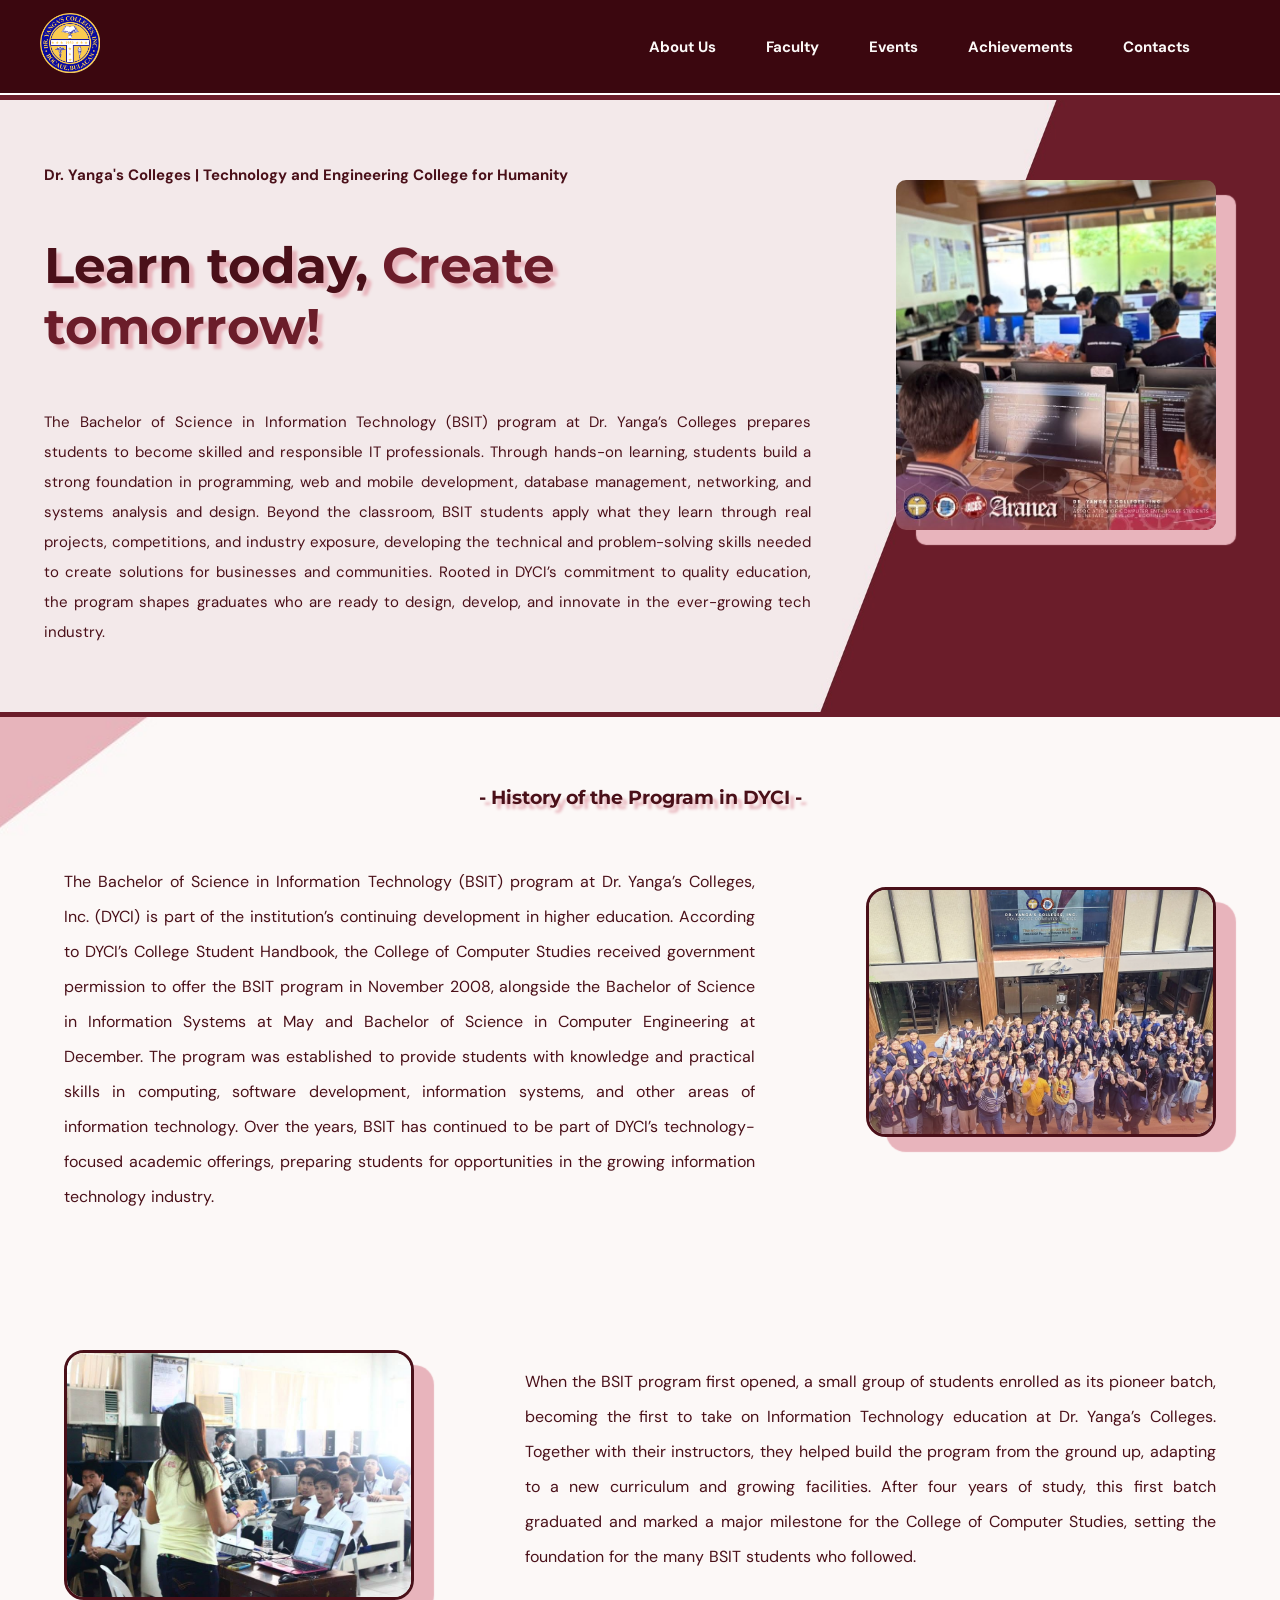
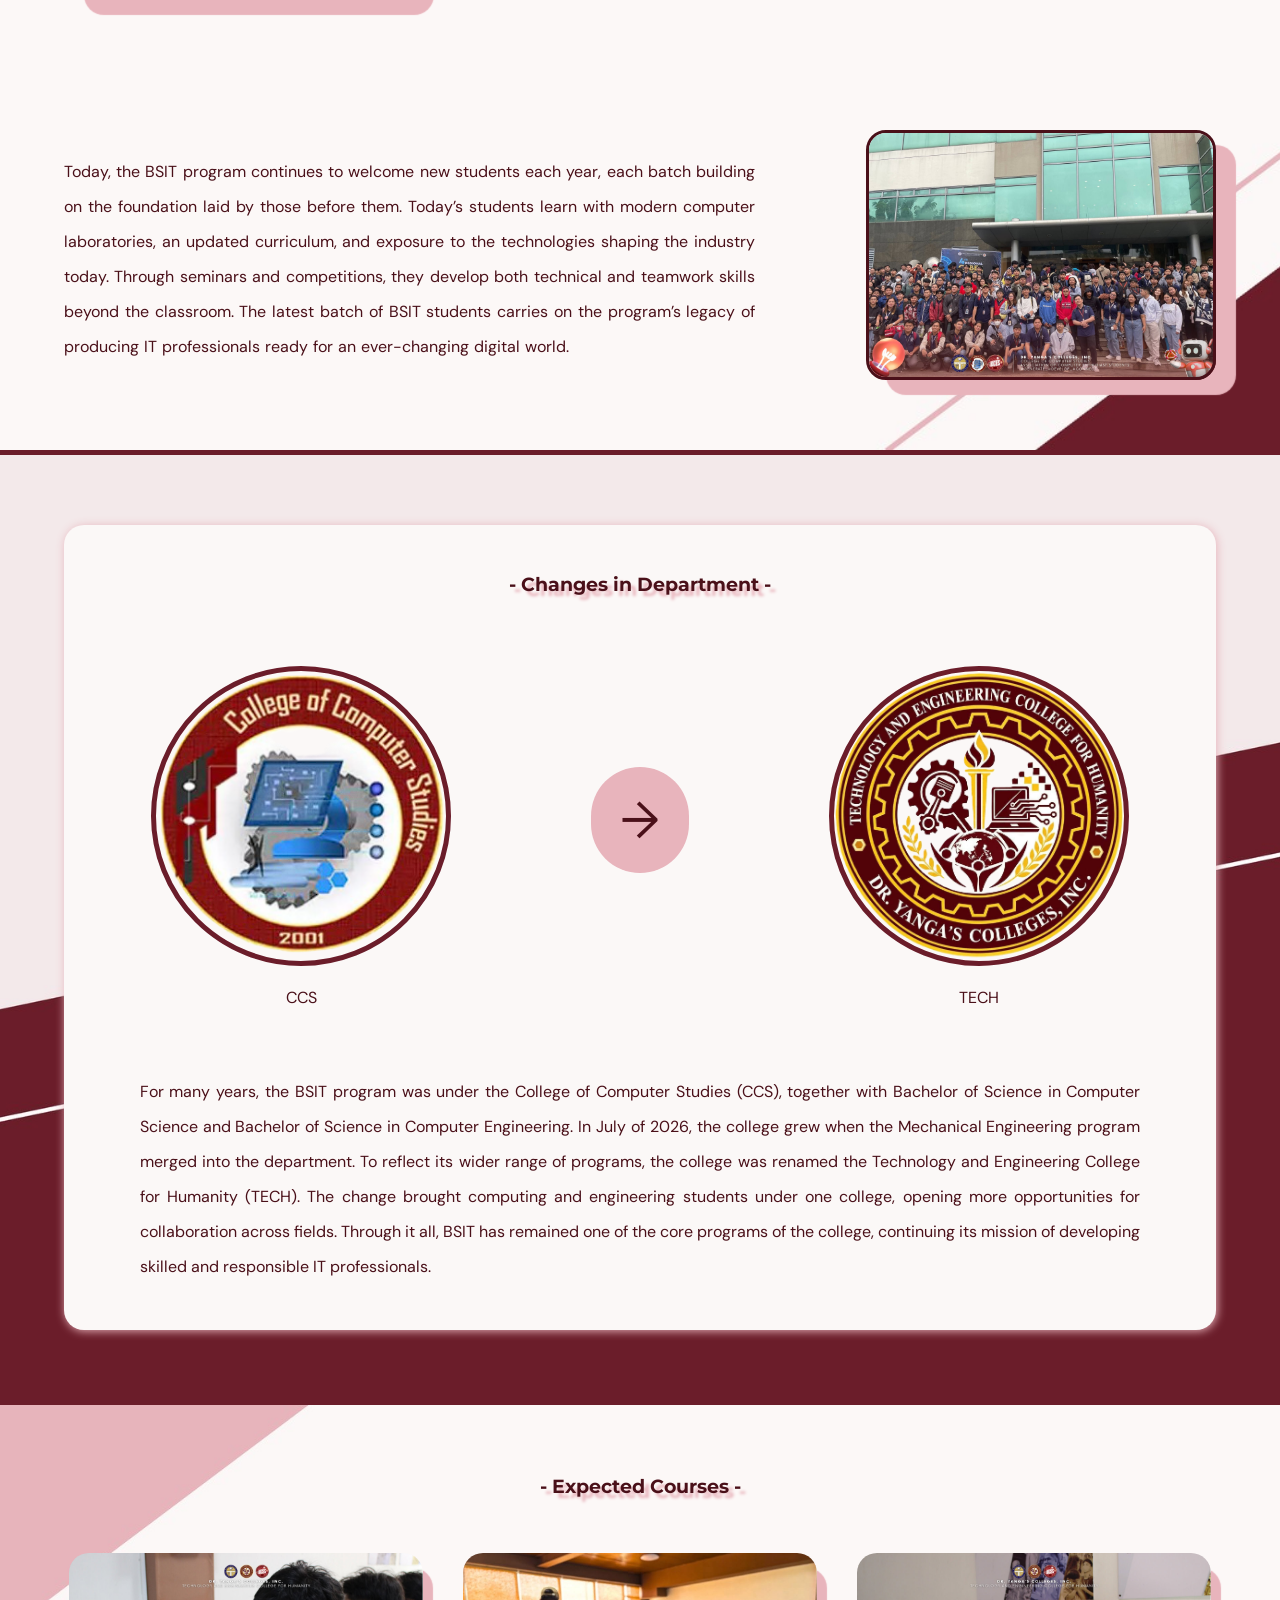
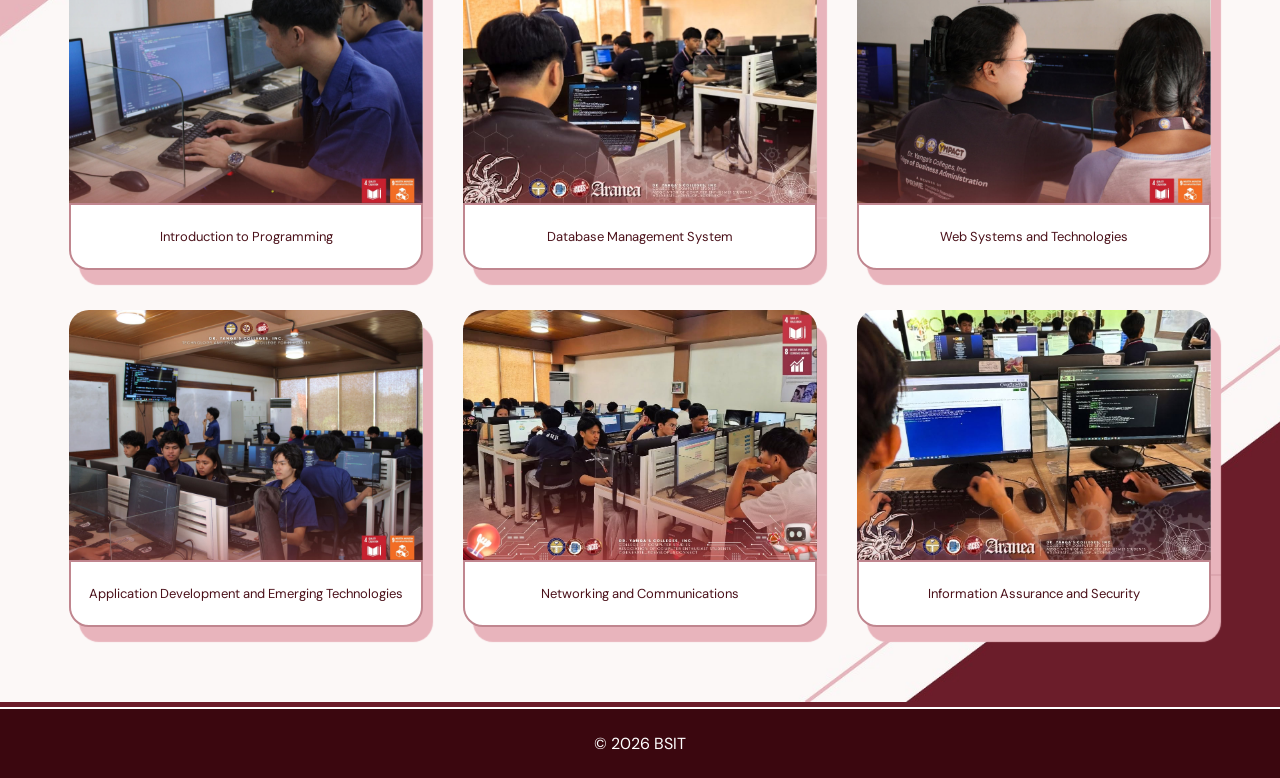
==== aboutus.html @ cae91674 "lezgo" ====
<!DOCTYPE html>
<html lang="en">
    <head>
        <title>About Us | BSIT</title>
        <link rel="stylesheet" href="styles.css">
        <link rel="preconnect" href="https://fonts.googleapis.com">
        <link rel="preconnect" href="https://fonts.gstatic.com" crossorigin>
        <link href="https://fonts.googleapis.com/css2?family=Montserrat:wght@900&family=DM+Sans:wght@400;700&display=swap" rel="stylesheet">
    </head>
    <body>
        <header class="content-nav">
            <nav>
                <ul>
                    <li class="landing-page-nav"><a href="index.html"><img src="images/logo/dyci-icon.png" alt="dyci-icon"></a></li>
                    <li><a href="aboutus.html">About Us</a></li>
                    <li><a href="faculty.html">Faculty</a></li>
                    <li><a href="events.html">Events</a></li>
                    <li><a href="achievements.html">Achievements</a></li>
                    <li><a href="contact.html">Contacts</a></li>
                </ul>
            </nav>
        </header>
        <main>
            <article class="about-us">
                <section class="about-us-cover">
                    <div class="about-us-desc">
                        <h3>Dr. Yanga's Colleges | Technology and Engineering College for Humanity</h3>
                        <h1>Learn today, <span class="create-span">Create tomorrow!</span></h1>
                        <p>The Bachelor of Science in Information Technology (BSIT) program at Dr. Yanga’s Colleges prepares students to
                            become skilled and responsible IT professionals. Through hands-on learning, students
                            build a strong foundation in programming, web and mobile development, database management, networking, and
                            systems analysis and design. Beyond the classroom, BSIT students apply what they learn through real projects,
                            competitions, and industry exposure, developing the technical and problem-solving skills needed to create solutions
                            for businesses and communities. Rooted in DYCI’s commitment to quality education, the program shapes graduates who
                            are ready to design, develop, and innovate in the ever-growing tech industry.
                        </p>
                    </div>
                    <div class="about-us-img">
                        <img src="images/about-us/about-us-img.jpg" alt="about-us-img">
                    </div>
                </section>
            </article>
            <article class="about-us-history">
                <section class="about-us-history-cover">
                    <h1>- History of the Program in DYCI -</h1>
                    <div class="bsit-history-1-img">
                        <img src="images/about-us/history/bsit-history1-img.jpg" alt="history-img">
                    </div>
                    <div class="bsit-history-1">
                        <p>The Bachelor of Science in Information Technology (BSIT) program at Dr. Yanga’s Colleges, Inc. (DYCI) is part of the
                            institution’s continuing development in higher education. According to DYCI’s College Student Handbook, the College
                            of Computer Studies received government permission to offer the BSIT program in November 2008, alongside the Bachelor
                            of Science in Information Systems at May and Bachelor of Science in Computer Engineering at December. The program was
                            established to provide students with knowledge and practical skills in computing, software development, information
                            systems, and other areas of information technology. Over the years, BSIT has continued to be part of DYCI’s
                            technology-focused academic offerings, preparing students for opportunities in the growing information technology industry.
                        </p>
                    </div>
                    <div class="bsit-history-2-img">
                        <img src="images/about-us/history/bsit-history2-img.jpg" alt="history-2-img">
                    </div>
                    <div class="bsit-history-2">
                        <p>When the BSIT program first opened, a small group of students enrolled as its pioneer batch, becoming the first to take on
                            Information Technology education at Dr. Yanga’s Colleges. Together with their instructors, they helped build the program
                            from the ground up, adapting to a new curriculum and growing facilities. After four years of study, this first batch graduated
                            and marked a major milestone for the College of Computer Studies, setting the foundation for the many BSIT students who followed.
                        </p>
                    </div>
                    <div class="bsit-history-3-img">
                        <img src="images/about-us/history/bsit-history3-img.jpg" alt="history-3-img">
                    </div>
                    <div class="bsit-history-3">
                        <p>
                            Today, the BSIT program continues to welcome new students each year, each batch building on the foundation laid by those before them.
                            Today’s students learn with modern computer laboratories, an updated curriculum, and exposure to the technologies shaping the industry today.
                            Through seminars and competitions, they develop both technical and teamwork skills beyond the classroom. The latest batch of BSIT
                            students carries on the program’s legacy of producing IT professionals ready for an ever-changing digital world.
                        </p>
                    </div>
                </section>
            </article>
            <article class="about-us-changes">
                <section class="about-us-changes-cover">
                    <h1>- Changes in Department -</h1>
                    <div class="department-logos">
                        <div class="ccs-logo">
                            <img src="images/logo/ccs.png" alt="ccs-logo">
                            <p>CCS</p>
                        </div>
                        <div class="arrow-logo">
                            <p>→</p>
                        </div>
                        <div class="tech-logo">
                            <img src="images/logo/tech.png" alt="tech-logo">
                            <p>TECH</p>
                        </div>
                    </div>
                    <div class="about-us-changes-desc">
                        <p>
                            For many years, the BSIT program was under the College of Computer Studies (CCS), together with Bachelor of Science in Computer Science and
                            Bachelor of Science in Computer Engineering. In July of 2026, the college grew when the Mechanical Engineering program merged into the department.
                            To reflect its wider range of programs, the college was renamed the Technology and Engineering College for Humanity (TECH). The change brought
                            computing and engineering students under one college, opening more opportunities for collaboration across fields. Through it all, BSIT has remained
                            one of the core programs of the college, continuing its mission of developing skilled and responsible IT professionals.
                        </p>
                    </div>
                </section>
            </article>
            <article class="about-us-courses">
                <section class="about-us-courses-cover">
                    <h1>- Expected Courses -</h1>
                    <div class="courses">
                        <div class="itp-container">
                            <img src="images/about-us/courses/itp.jpg" alt="itp-img">
                            <div class="itp-desc">
                                <p>Introduction to Programming</p>
                            </div>
                        </div>
                        <div class="dbm-container">
                            <img src="images/about-us/courses/dbm.jpg" alt="web-img">
                            <div class="dbm-desc">
                                <p>Database Management System</p>
                            </div>
                        </div>
                        <div class="web-container">
                            <img src="images/about-us/courses/web.jpg" alt="web-img">
                            <div class="web-desc">
                                <p>Web Systems and Technologies</p>
                            </div>
                        </div>
                        <div class="app-container">
                            <img src="images/about-us/courses/app.jpg" alt="app-img">
                            <div class="app-desc">
                                <p>Application Development and Emerging Technologies</p>
                            </div>
                        </div>
                        <div class="net-container">
                            <img src="images/about-us/courses/net.jpg" alt="net-img">
                            <div class="net-desc">
                                <p>Networking and Communications</p>
                            </div>
                        </div>
                        <div class="sec-container">
                            <img src="images/about-us/courses/sec.jpg" alt="sec-img">
                            <div class="sec-desc">
                                <p>Information Assurance and Security</p>
                            </div>
                        </div>
                    </div>
                </section>
            </article>
        </main>
    </body>
    <footer class="footer-side">
        <p>&copy; 2026 BSIT</p>
    </footer>
</html>
---- styles.css ----
* {
    box-sizing: border-box;
}

body {
    background-color: white;
    font-family: "DM Sans", sans-serif;
    margin: 0;
}

.content-nav {
    background-color: #3b070f;
    border-bottom: 2px solid white;
    line-height: 40px;
}

.content-nav nav ul {
    display: flex;
    justify-content: right;
    align-items: center;
    list-style: none;
    margin: 0;
    padding: 5px 40px;
}

.content-nav nav ul li a {
    font-size: 15px;
    text-decoration: none;
    font-weight: bold;
    color: #fbf8f7;
    margin-right: 50px;
}

.landing-page-nav {
    margin-right: auto;
    margin-top: 8px;
}

.landing-page-nav img {
    width: 60px;
    height: 60px;
    object-fit: contain;
}

.content-nav .landing-page-nav a {
    border-bottom: none;
}

.landing-page {
    background-image: url("images/landing/background.jpg");
    background-size: cover;
    background-position: center;
    background-repeat: no-repeat;
    padding-top: 120px;
    padding-bottom: 120px;
    color: #fbf8f7;
    font-family: "DM Sans", sans-serif;
}

.landing-page-cover {
    display: flex;
    width: 1260px;
    max-width: 90%;
    margin: 0 auto;
}

.headers {
    margin-top: -100px;
}

.headers h1 {
    font-family: "Montserrat", sans-serif;
    font-size: 70px;
    line-height: 35px;
    text-shadow: 5px 5px 3px #c0868f;
}

#develop-span {
    color: #e8b4bc;
    text-shadow: 5px 5px 3px #a3767d;
}

.headers p {
    width: 85%;
    text-align: justify;
    line-height: 25px;
    word-spacing: 2px;
    font-family: "DM Sans", sans-serif;
}

.know-us {
    margin-top: 50px;
}

.know-us a {
    background-color: white;
    color: #4a1019;
    text-decoration: none;
    padding: 20px 50px;
    border-radius: 40px;
    font-weight: bold;
}

.landing-img {
    margin-top: -55px;
    margin-right: 20px;
}

.landing-img img {
    width: 450px;
    height: 280px;
    object-fit: cover;
    border-radius: 10px;
    box-shadow: 20px 15px 1px #e8b4bc;
}

.about-us {
    background-image: url("images/about-us/about-us.jpg");
    background-size: cover;
    background-position: center;
    background-repeat: no-repeat;
    padding-top: 120px;
    padding-bottom: 120px;
    border-top: 5px solid #6b1d2a;
    color: #4a1019;
    font-family: "DM Sans", sans-serif;
}

.about-us-cover {
    display: flex;
    width: 1260px;
    max-width: 90%;
    margin: -70px auto;
}

.about-us-desc {
    margin-left: -20px;
}

.about-us-desc h3 {
    font-size: 15px;
}

.about-us-desc h1 {
    width: 80%;
    font-family: "Montserrat", sans-serif;
    font-size: 50px;
    text-shadow: 5px 5px 3px #e8b4bc;
}

.create-span {
    color: #6b1d2a;
}

.about-us-desc p {
    width: 90%;
    color: #4a1019;
    text-align: justify;
    font-size: 15px;
    line-height: 30px;
    word-spacing: 1px;
}

.about-us-img {
    margin-top: 30px;
}

.about-us-img img {
    width: 320px;
    height: 350px;
    object-fit: cover;
    border-radius: 10px;
    box-shadow: 20px 15px 1px #e8b4bc;
}

.about-us-history {
    background-image: url("images/about-us/history/background-history.jpg");
    background-size: cover;
    background-position: center;
    background-repeat: no-repeat;
    padding-top: 100px;
    padding-bottom: 120px;
    border-top: 5px solid #6b1d2a;
    color: #4a1019;
    font-family: "DM Sans", sans-serif;
}

.about-us-history-cover {
    width: 1260px;
    max-width: 90%;
    margin: -50px auto;
}

.about-us-history-cover h1 {
    font-family: "Montserrat", sans-serif;
    text-align: center;
    text-shadow: 5px 5px 3px #e8b4bc;
}

.bsit-history-1 {
    text-align: center;
    width: 60%;
}

.bsit-history-1 p {
    margin-right: auto;
    margin-left: auto;
    margin-top: 55px;
    text-align: justify;
    line-height: 35px;
    word-spacing: 1px;
}

.bsit-history-1-img {
    float: right;
    margin-top: 60px;
}

.bsit-history-1-img img {
    width: 350px;
    height: 250px;
    object-fit: cover;
    border-radius: 20px;
    border: 3px solid #4a1019;
    box-shadow: 20px 15px 1px #e8b4bc;
}

.bsit-history-2 {
    text-align: center;
    width: 60%;
    margin-top: 150px;
    margin-left: auto;
}

.bsit-history-2 p {
    margin-right: auto;
    margin-left: auto;
    margin-top: 25px;
    text-align: justify;
    line-height: 35px;
    word-spacing: 1px;
}

.bsit-history-2-img {
    float: left;
    margin-top: 120px;
}

.bsit-history-2-img img {
    width: 350px;
    height: 250px;
    object-fit: cover;
    border-radius: 20px;
    border: 3px solid #4a1019;
    box-shadow: 20px 15px 1px #e8b4bc;
}

.bsit-history-3 {
    text-align: center;
    width: 60%;
    margin-top: 180px;
}

.bsit-history-3 p {
    margin-right: auto;
    margin-left: auto;
    margin-top: 55px;
    text-align: justify;
    line-height: 35px;
    word-spacing: 1px;
}

.bsit-history-3-img {
    float: right;
    margin-top: 140px;
}

.bsit-history-3-img img {
    width: 350px;
    height: 250px;
    object-fit: cover;
    border-radius: 20px;
    border: 3px solid #4a1019;
    box-shadow: 20px 15px 1px #e8b4bc;
}

.about-us-changes {
    background-image: url("images/about-us/changes-department.jpg");
    background-size: cover;
    background-position: center;
    background-repeat: no-repeat;
    padding-top: 120px;
    padding-bottom: 120px;
    border-top: 5px solid #6b1d2a;
    color: #4a1019;
    font-family: "DM Sans", sans-serif;
}

.about-us-changes-cover {
    background-color: #fbf8f7;
    width: 1260px;
    max-width: 90%;
    margin: -50px auto;
    padding: 30px 20px;
    border-radius: 20px;
    box-shadow: 1px 1px 10px #e8b4bc;
}

.about-us-changes-cover h1 {
    font-family: "Montserrat", sans-serif;
    text-align: center;
    text-shadow: 5px 5px 3px #e8b4bc;
}

.department-logos {
    display: flex;
    justify-content: center;
    align-items: center;
    gap: 140px;
    margin-top: 70px;
    text-align: center;
}

.ccs-logo img, .tech-logo img {
    width: 300px;
    height: 300px;
    object-fit: cover;
    border: 5px solid #6b1d2a;
    border-radius: 200px;
}

.arrow-logo {
    margin-top: -50px;
}

.arrow-logo p {
    font-size: 50px;
    background-color: #e8b4bc;
    border-radius: 100px;
    padding: 20px 30px;
}

.about-us-changes-desc {
    margin-top: 50px;
}

.about-us-changes-desc p {
    width: 90%;
    text-align: justify;
    margin-right: auto;
    margin-left: auto;
    line-height: 35px;
    font-size: 16px;
}

.about-us-courses {
    background-image: url("images/about-us/courses/background-courses.jpg");
    background-size: cover;
    background-position: center;
    background-repeat: no-repeat;
    padding-top: 120px;
    padding-bottom: 120px;
    border-top: 5px solid #6b1d2a;
    border-bottom: 5px solid #6b1d2a;
    color: #4a1019;
    font-family: "DM Sans", sans-serif;
}

.about-us-courses-cover {
    width: 1260px;
    max-width: 90%;
    margin: -50px auto;
}

.about-us-courses-cover h1 {
    font-family: "Montserrat", sans-serif;
    text-align: center;
    margin-top: -20px;
    text-shadow: 5px 5px 3px #e8b4bc;
}

.courses {
    display: grid;
    grid-template-columns: repeat(3, 1fr);
    margin-top: 50px;
    gap: 30px;
}

.itp-container, .dbm-container,
.web-container, .app-container,
.net-container, .sec-container {
    margin: 5px;
}

.itp-container img, .dbm-container img,
.web-container img, .app-container img,
.net-container img, .sec-container img {
    width: 100%;
    height: 250px;
    object-fit: cover;
    display: block;
    border-top-right-radius: 20px;
    border-top-left-radius: 20px;
    box-shadow: 10px 15px 1px #e8b4bc;
}

.itp-desc, .dbm-desc,
.web-desc, .app-desc,
.net-desc, .sec-desc {
    text-align: center;
    background-color: white;
    padding: 10px 0;
    border-bottom-right-radius: 20px;
    border-bottom-left-radius: 20px;
    font-size: 13px;
    box-shadow: 10px 15px 1px #e8b4bc;
    border: 2px solid #c0868f;
}

.meet-faculty {
    background-image: url("images/faculty/faculty-background.jpg");
    background-size: cover;
    background-position: center;
    background-repeat: no-repeat;
    padding-top: 120px;
    padding-bottom: 120px;
    border-top: 5px solid #6b1d2a;
    color: #fbf8f7;
    font-family: "DM Sans", sans-serif;
}

.meet-faculty-cover {
    display: flex;
    width: 1260px;
    max-width: 90%;
    margin: -70px auto;
}

.meet-faculty-desc {
    margin-left: -20px;
}

.meet-faculty-desc h3 {
    font-size: 15px;
}

.meet-faculty-desc h1 {
    width: 80%;
    font-family: "Montserrat", sans-serif;
    font-size: 50px;
    text-shadow: 5px 5px 3px #c0868f;
}

.behind-span {
    color: #e8b4bc;
    text-shadow: 5px 5px 3px #a3767d;
}

.meet-faculty-desc p {
    width: 90%;
    text-align: justify;
    font-size: 15px;
    line-height: 30px;
    word-spacing: 1px;
}

.meet-faculty-img {
    margin-top: 30px;
}

.meet-faculty-img img {
    width: 320px;
    height: 350px;
    object-fit: cover;
    border-radius: 10px;
    box-shadow: 20px 15px 1px #e8b4bc;
}

.meet-faculty-head {
    background-image: url("images/faculty/profs/background-faculty-head.jpg");
    background-size: cover;
    background-position: center;
    background-repeat: no-repeat;
    padding-top: 100px;
    padding-bottom: 120px;
    color: #4a1019;
    font-family: "DM Sans", sans-serif;
}

.faculty-head {
    width: 1260px;
    max-width: 90%;
    margin: -50px auto;
}

.faculty-head h1 {
    font-family: "Montserrat", sans-serif;
    text-align: center;
    text-shadow: 5px 5px 3px #e8b4bc;
}

.department-head-container {
    display: flex;
    background-color: #fbf8f7;
    padding: 70px 70px;
    border-radius: 10px;
    box-shadow: 1px 1px 10px #e8b4bc;
    gap: 50px;
    align-items: center;
    justify-content: center;
}

.department-head-desc h3 {
    width: 20%;
    background-color: #4a1019;
    font-size: 15px;
    color: #fbf8f7;
    padding: 5px 10px;
    border-radius: 40px;
    text-align: center;
}

.department-head-desc h2 {
    font-family: "Montserrat", sans-serif;
}

.department-head-desc p {
    text-align: justify;
    line-height: 30px;
    word-spacing: 2px;
}

.department-head-container img {
    width: 300px;
    height: 250px;
    object-fit: cover;
    border: 5px solid #e8b4bc;
    border-radius: 100px;
    box-shadow: 1px 5px 1px #e8b4bc;
}

.meet-faculty-profs {
    background-image: url("images/faculty/profs/background-profs.jpg");
    background-size: cover;
    background-position: center;
    background-repeat: no-repeat;
    padding-top: 100px;
    padding-bottom: 120px;
    border-bottom: 5px solid #6b1d2a;
    color: #4a1019;
    font-family: "DM Sans", sans-serif;
}

.faculty-profs {
    width: 1260px;
    max-width: 90%;
    margin: -50px auto;
}

.faculty-profs h1 {
    font-family: "Montserrat", sans-serif;
    text-align: center;
    text-shadow: 5px 5px 3px #e8b4bc;
}

.faculty-container {
    display: grid;
    grid-template-columns: repeat(3, 1fr);
    margin-top: 20px;
    gap: 30px;
}

.first-prof, .second-prof,
.third-prof, .fourth-prof,
.fifth-prof, .sixth-prof,
.seventh-prof, .eight-prof,
.nineth-prof, .tenth-prof,
.eleventh-prof, .twelveth-prof,
.thirtheenth-prof, .fourtheenth-prof,
.fiftheenth-prof {
    background-image: url("images/faculty/profs/container-background.jpg");
    background-size: cover;
    background-position: center;
    background-repeat: no-repeat;
    padding: 50px;
    border-radius: 20px;
    text-align: center;
    color: #fbf8f7;
    box-shadow: 15px 15px 1px #e8b4bc;
    margin-top: 30px;
}

.first-prof img, .second-prof img,
.third-prof img, .fourth-prof img,
.fifth-prof img, .sixth-prof img,
.seventh-prof img, .eight-prof img,
.nineth-prof img, .tenth-prof img,
.eleventh-prof img, .twelveth-prof img,
.thirtheenth-prof img, .fourtheenth-prof img,
.fiftheenth-prof img {
    width: 150px;
    height: 150px;
    object-fit: cover;
    border-radius: 100px;
    border: 5px solid #e8b4bc;
}

.footer-side {
    text-align: center;
    background-color: #3b070f;
    color: white;
    padding: 8px 20px;
    border-top: 2px solid;
}
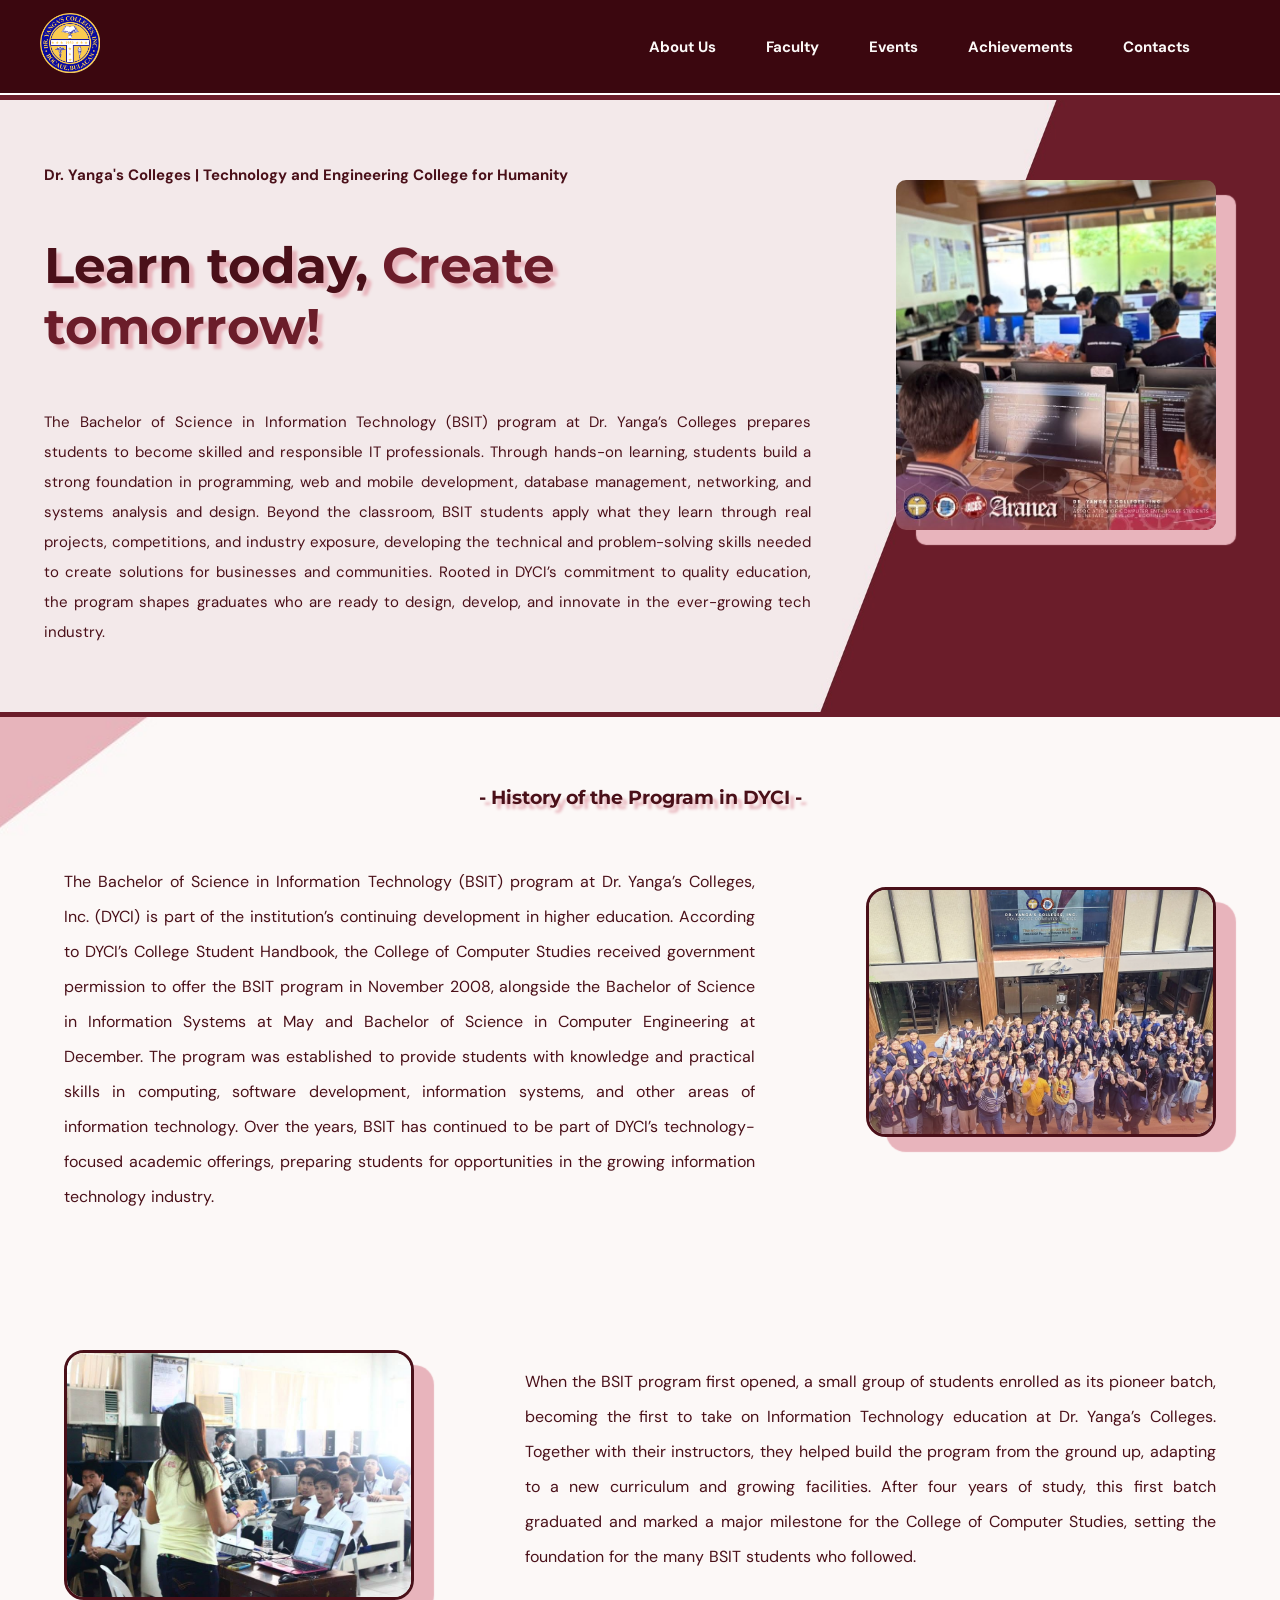
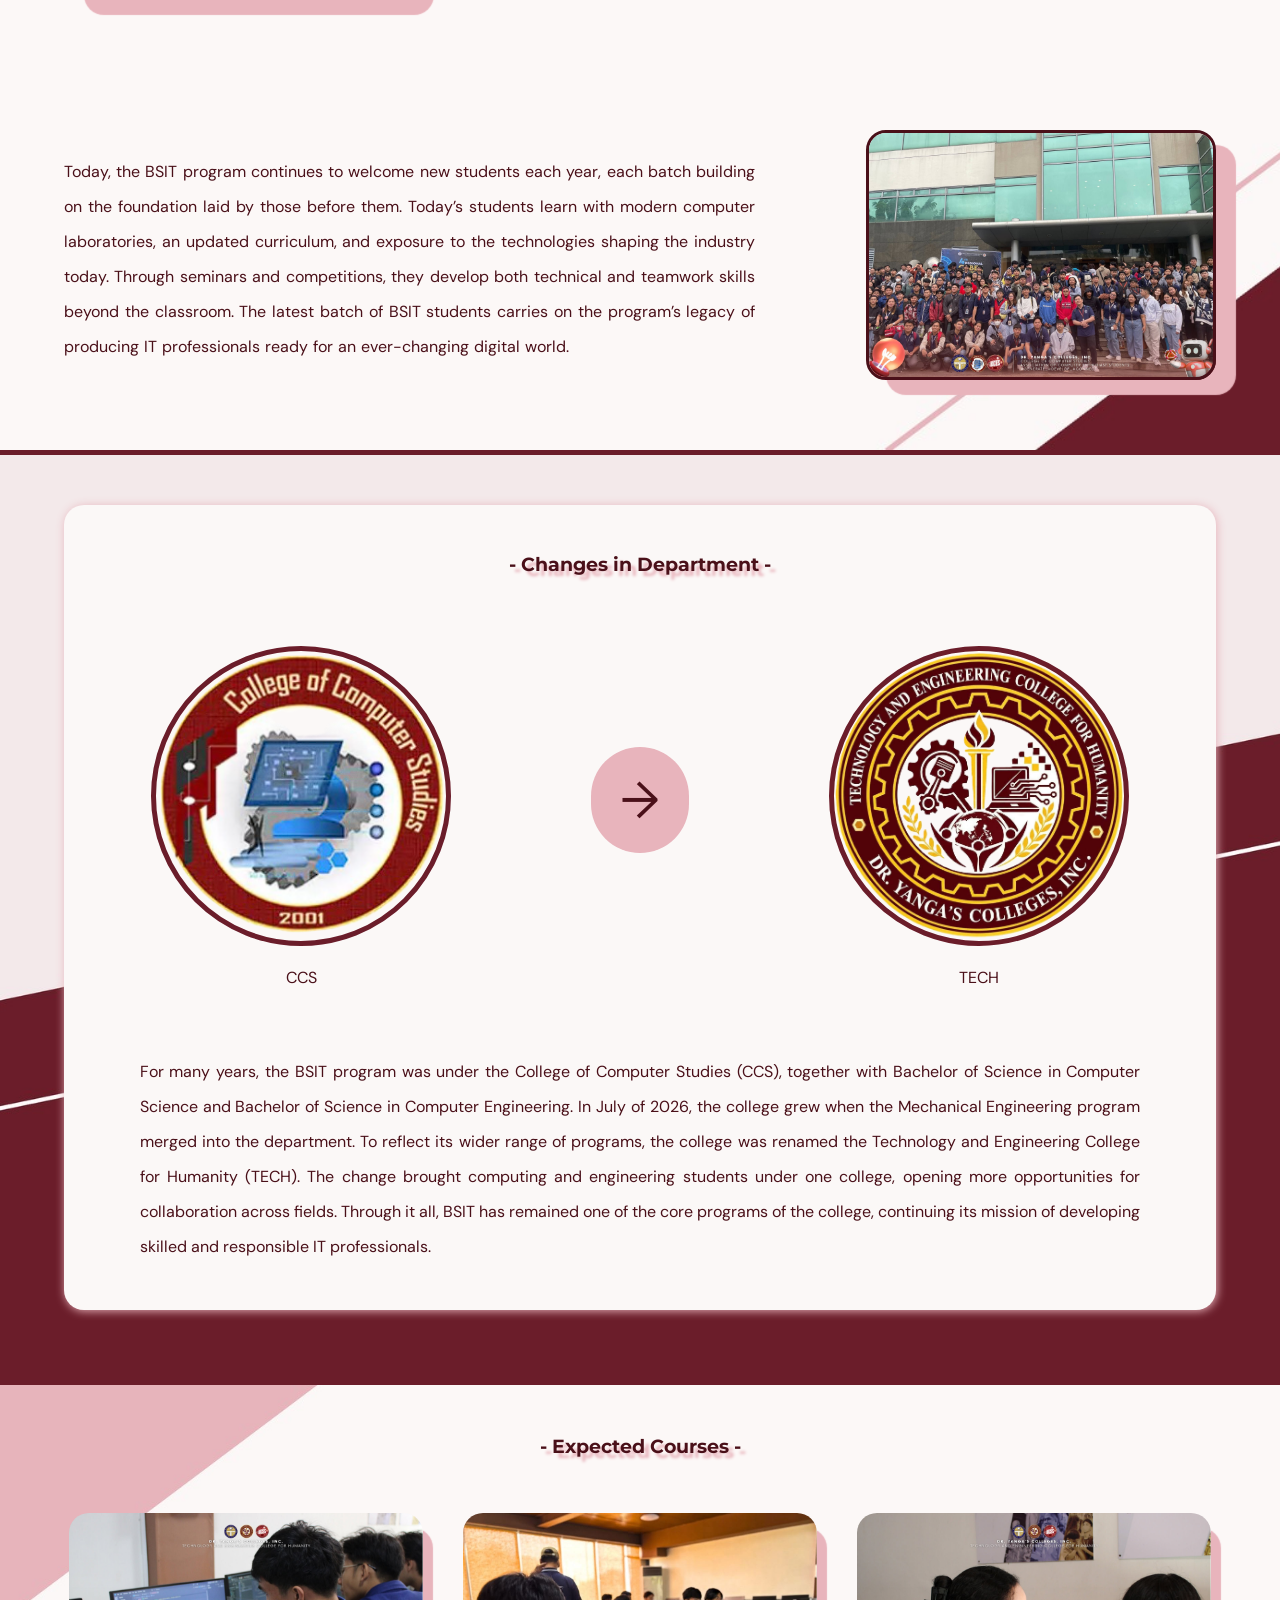
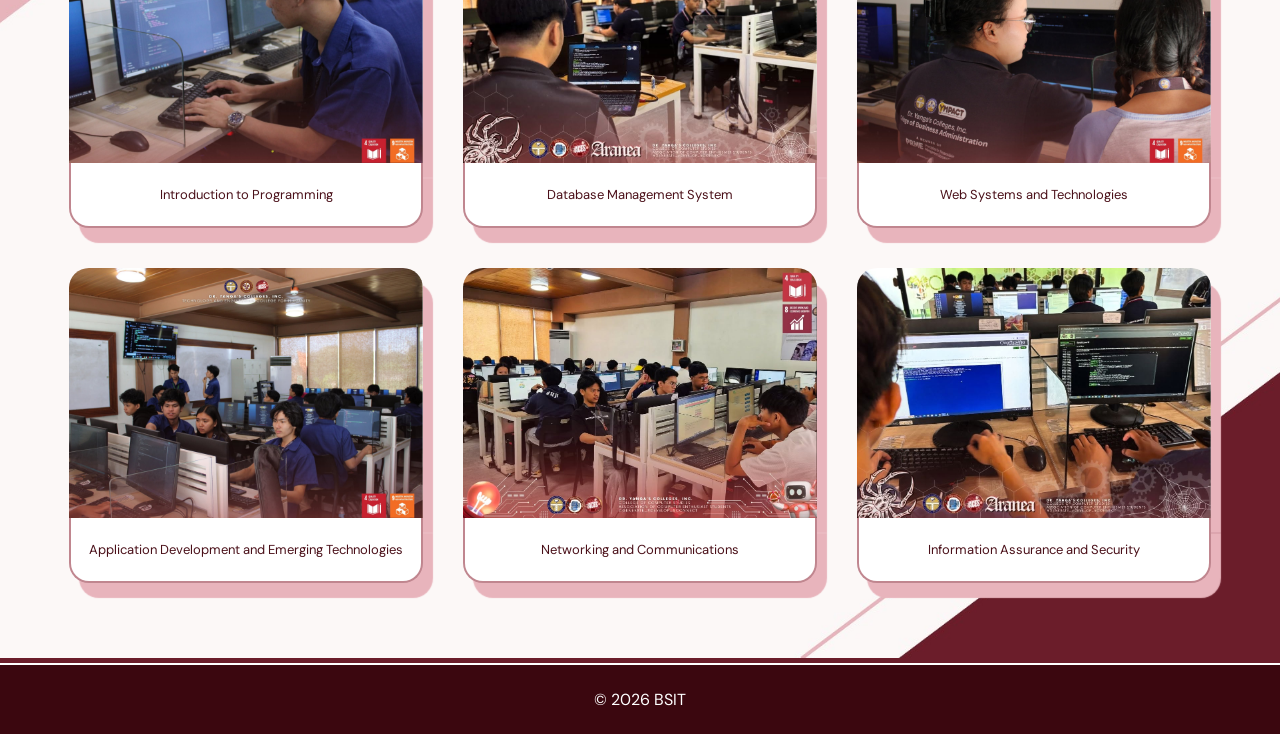
==== commit 6af8185c: "tab icon added and events" ====
--- a/aboutus.html
+++ b/aboutus.html
@@ -3,6 +3,7 @@
     <head>
         <title>About Us | BSIT</title>
         <link rel="stylesheet" href="styles.css">
+        <link rel="icon" type="image/png" href="images/logo/dyci-icon.png">
         <link rel="preconnect" href="https://fonts.googleapis.com">
         <link rel="preconnect" href="https://fonts.gstatic.com" crossorigin>
         <link href="https://fonts.googleapis.com/css2?family=Montserrat:wght@900&family=DM+Sans:wght@400;700&display=swap" rel="stylesheet">
--- a/styles.css
+++ b/styles.css
@@ -289,7 +289,7 @@
     background-size: cover;
     background-position: center;
     background-repeat: no-repeat;
-    padding-top: 120px;
+    padding-top: 100px;
     padding-bottom: 120px;
     border-top: 5px solid #6b1d2a;
     color: #4a1019;
@@ -358,7 +358,7 @@
     background-size: cover;
     background-position: center;
     background-repeat: no-repeat;
-    padding-top: 120px;
+    padding-top: 100px;
     padding-bottom: 120px;
     border-top: 5px solid #6b1d2a;
     border-bottom: 5px solid #6b1d2a;
@@ -414,7 +414,9 @@
     border-bottom-left-radius: 20px;
     font-size: 13px;
     box-shadow: 10px 15px 1px #e8b4bc;
-    border: 2px solid #c0868f;
+    border-right: 2px solid #c0868f;
+    border-left: 2px solid #c0868f;
+    border-bottom: 2px solid #c0868f;
 }
 
 .meet-faculty {
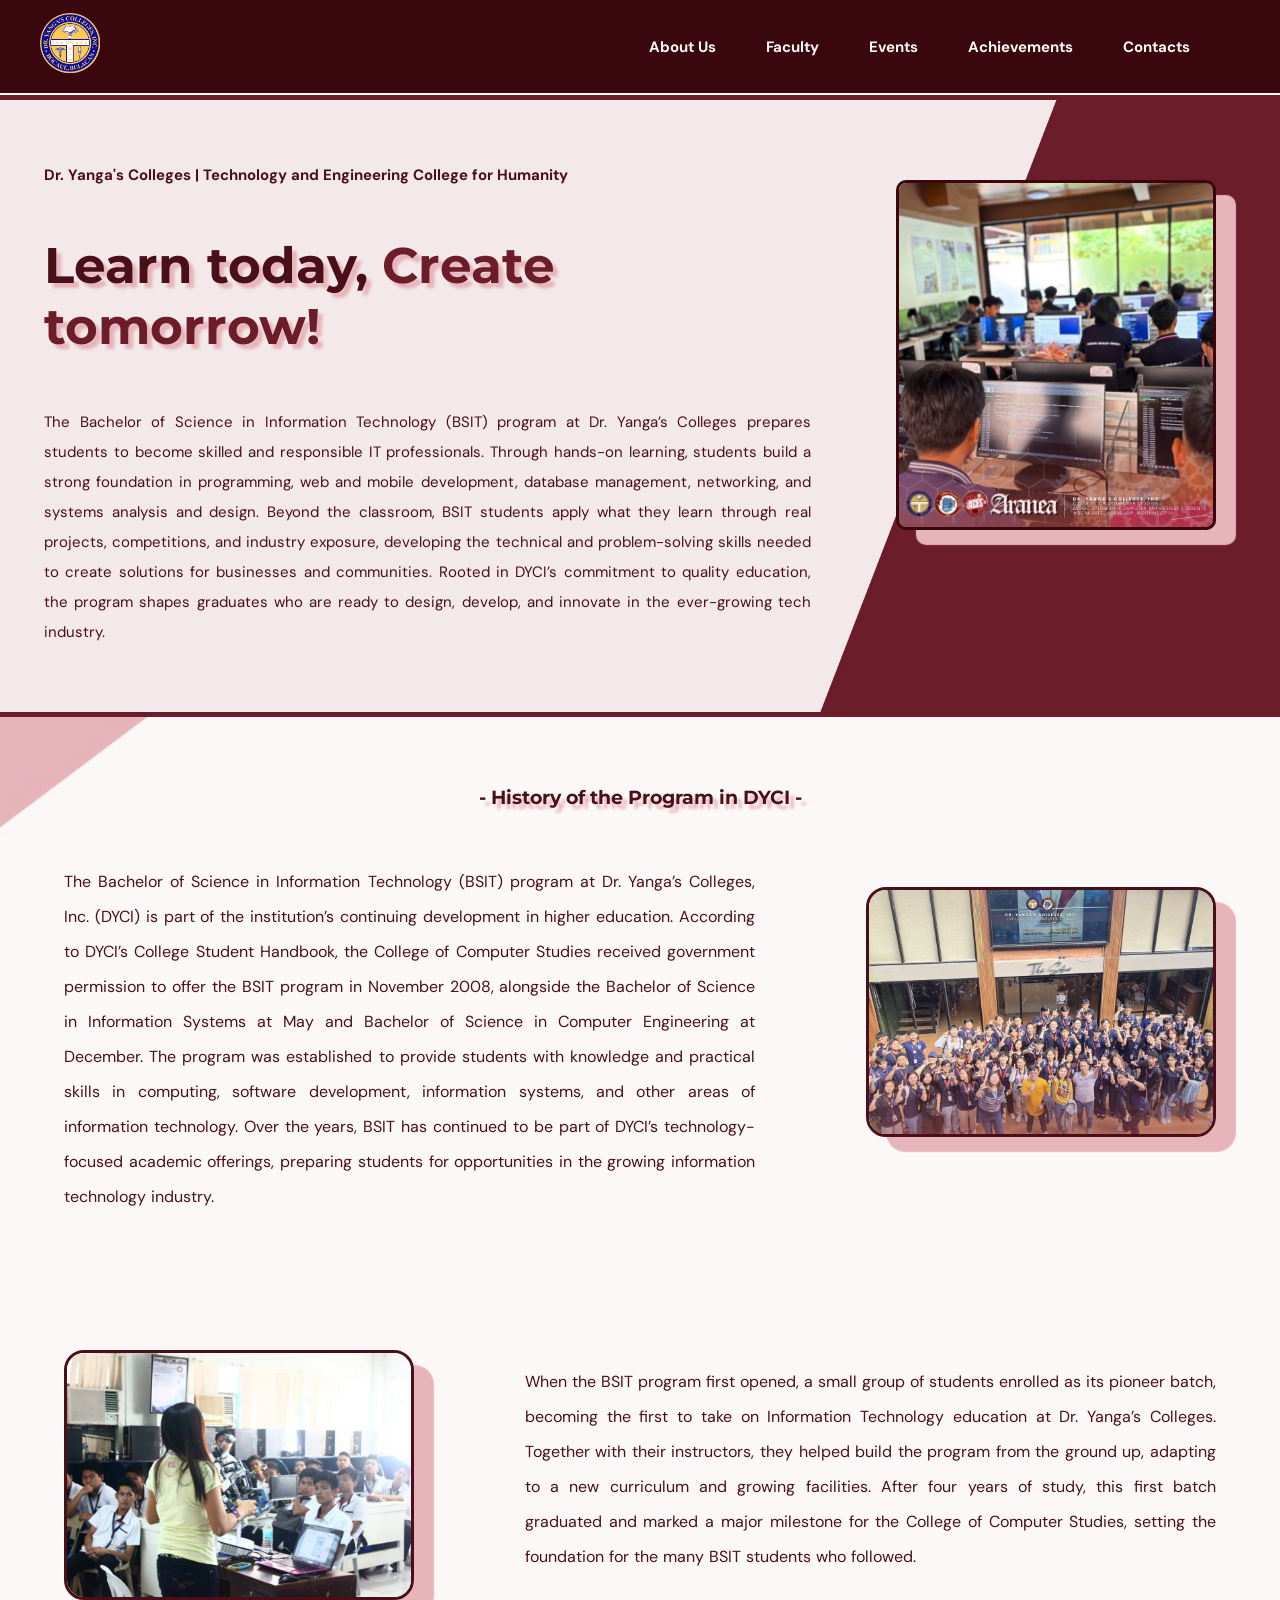
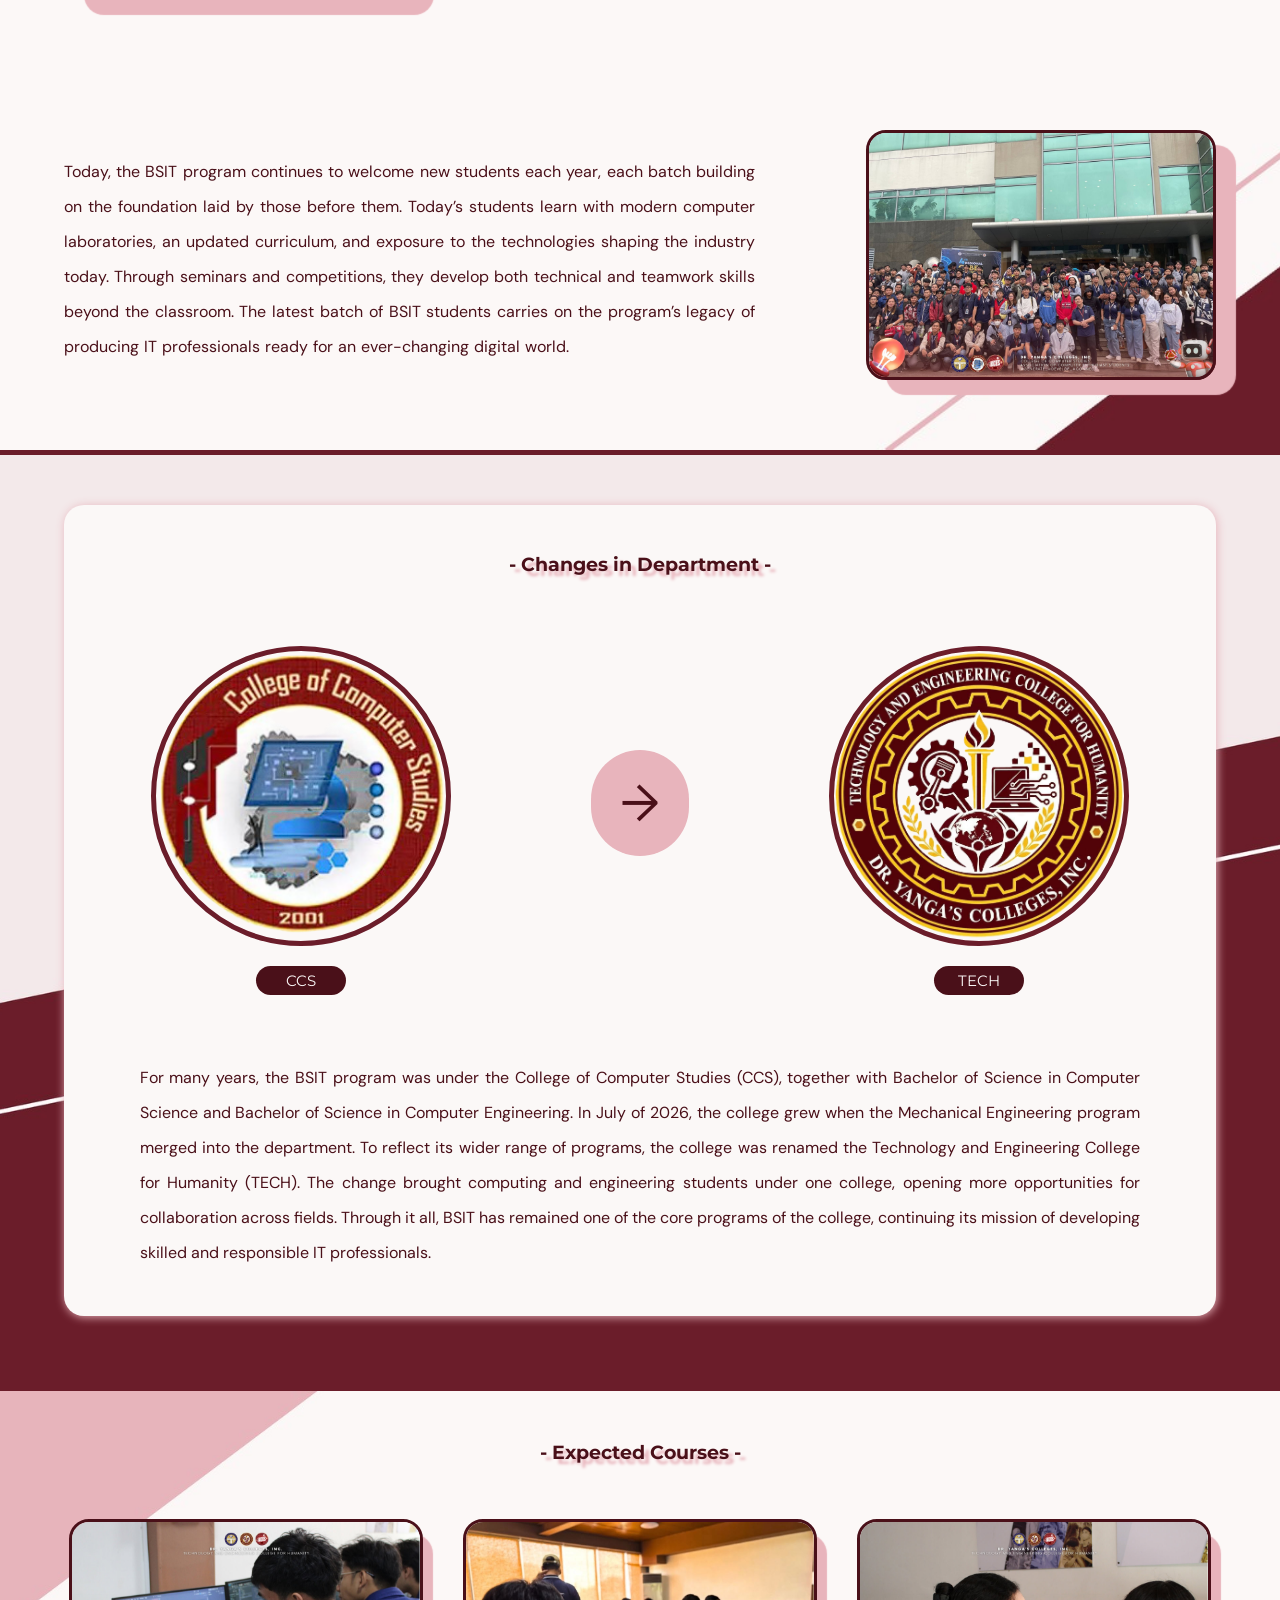
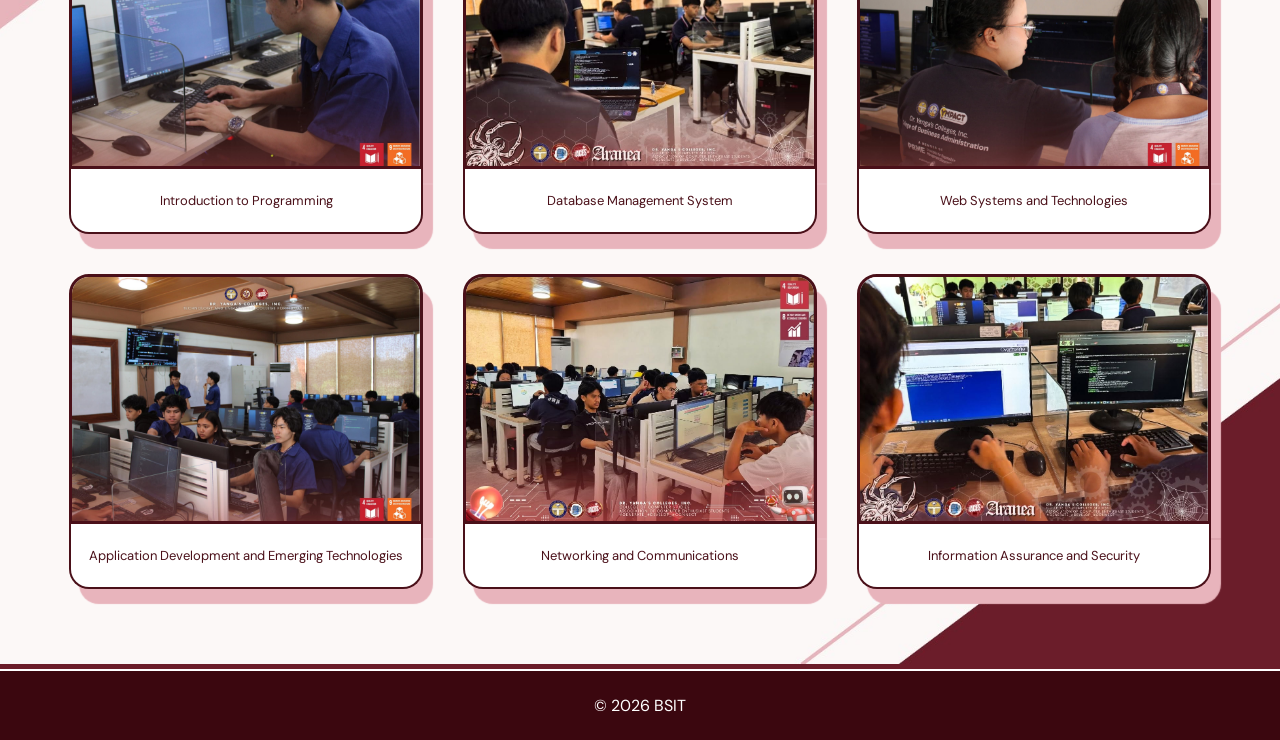
==== commit 8cdee600: "events done" ====
--- a/aboutus.html
+++ b/aboutus.html
@@ -110,7 +110,7 @@
             <article class="about-us-courses">
                 <section class="about-us-courses-cover">
                     <h1>- Expected Courses -</h1>
-                    <div class="courses">
+                    <div class="courses-container">
                         <div class="itp-container">
                             <img src="images/about-us/courses/itp.jpg" alt="itp-img">
                             <div class="itp-desc">
--- a/styles.css
+++ b/styles.css
@@ -12,6 +12,8 @@
     background-color: #3b070f;
     border-bottom: 2px solid white;
     line-height: 40px;
+    position: sticky;
+    top: 0;
 }
 
 .content-nav nav ul {
@@ -47,7 +49,7 @@
 }
 
 .landing-page {
-    background-image: url("images/landing/background.jpg");
+    background-image: url("images/landing/landing-background.jpg");
     background-size: cover;
     background-position: center;
     background-repeat: no-repeat;
@@ -115,7 +117,7 @@
 }
 
 .about-us {
-    background-image: url("images/about-us/about-us.jpg");
+    background-image: url("images/about-us/about-us-background.jpg");
     background-size: cover;
     background-position: center;
     background-repeat: no-repeat;
@@ -171,6 +173,7 @@
     object-fit: cover;
     border-radius: 10px;
     box-shadow: 20px 15px 1px #e8b4bc;
+    border: 3px solid #3b070f;
 }
 
 .about-us-history {
@@ -329,6 +332,19 @@
     border-radius: 200px;
 }
 
+.ccs-logo p, .tech-logo p {
+    width: 30%;
+    background-color: #4a1019;
+    font-size: 15px;
+    color: #fbf8f7;
+    padding: 5px 10px;
+    border-radius: 40px;
+    text-align: center;
+    margin-right: auto;
+    margin-left: auto;
+    font-family: "Montserrat", sans-serif;
+}
+
 .arrow-logo {
     margin-top: -50px;
 }
@@ -379,7 +395,7 @@
     text-shadow: 5px 5px 3px #e8b4bc;
 }
 
-.courses {
+.courses-container {
     display: grid;
     grid-template-columns: repeat(3, 1fr);
     margin-top: 50px;
@@ -399,6 +415,7 @@
     height: 250px;
     object-fit: cover;
     display: block;
+    border: 3px solid #4a1019;
     border-top-right-radius: 20px;
     border-top-left-radius: 20px;
     box-shadow: 10px 15px 1px #e8b4bc;
@@ -414,9 +431,9 @@
     border-bottom-left-radius: 20px;
     font-size: 13px;
     box-shadow: 10px 15px 1px #e8b4bc;
-    border-right: 2px solid #c0868f;
-    border-left: 2px solid #c0868f;
-    border-bottom: 2px solid #c0868f;
+    border-right: 2px solid #4a1019;
+    border-left: 2px solid #4a1019;
+    border-bottom: 2px solid #4a1019;
 }
 
 .meet-faculty {
@@ -476,6 +493,7 @@
     object-fit: cover;
     border-radius: 10px;
     box-shadow: 20px 15px 1px #e8b4bc;
+    border: 3px solid #3b070f;
 }
 
 .meet-faculty-head {
@@ -607,6 +625,200 @@
     border: 5px solid #e8b4bc;
 }
 
+.events {
+    background-image: url("images/events/events-background.jpg");
+    background-size: cover;
+    background-position: center;
+    background-repeat: no-repeat;
+    padding-top: 120px;
+    padding-bottom: 120px;
+    border-top: 5px solid #6b1d2a;
+    color: #4a1019;
+    font-family: "DM Sans", sans-serif;
+}
+
+.events-cover {
+    display: flex;
+    width: 1260px;
+    max-width: 90%;
+    margin: -70px auto;
+}
+
+.events-desc {
+    margin-left: -20px;
+}
+
+.events-desc h3 {
+    font-size: 15px;
+}
+
+.events-desc h1 {
+    width: 90%;
+    font-family: "Montserrat", sans-serif;
+    font-size: 50px;
+    text-shadow: 5px 5px 3px #e8b4bc;
+}
+
+.beyond-span {
+    color: #6b1d2a;
+}
+
+.events-desc p {
+    width: 90%;
+    text-align: justify;
+    font-size: 15px;
+    line-height: 30px;
+    word-spacing: 1px;
+}
+
+.events-img {
+    margin-top: 30px;
+}
+
+.events-img img {
+    width: 320px;
+    height: 340px;
+    object-fit: cover;
+    border-radius: 10px;
+    box-shadow: 20px 15px 1px #cf9ba3;
+    border: 3px solid #3b070f;
+}
+
+.events-upcoming {
+    background-image: url("images/events/upcoming/upcoming-background.jpg");
+    background-size: cover;
+    background-position: center;
+    background-repeat: no-repeat;
+    padding-top: 100px;
+    padding-bottom: 120px;
+    border-top: 5px solid #6b1d2a;
+    color: #4a1019;
+    font-family: "DM Sans", sans-serif;
+}
+
+.events-upcoming-cover {
+    width: 1260px;
+    max-width: 90%;
+    margin: -50px auto;
+}
+
+.events-upcoming-cover h1 {
+    font-family: "Montserrat", sans-serif;
+    text-align: center;
+    text-shadow: 5px 5px 3px #e8b4bc;
+}
+
+.events-upcoming-container {
+    background-color: #fbf8f7;
+    padding: 70px 70px;
+    border-radius: 10px;
+    box-shadow: 1px 1px 10px #e8b4bc;
+    text-align: center;
+}
+
+.events-upcoming-desc h2 {
+    width: 60%;
+    background-color: #4a1019;
+    font-size: 15px;
+    color: #fbf8f7;
+    padding: 5px 10px;
+    border-radius: 40px;
+    text-align: center;
+    margin-right: auto;
+    margin-left: auto;
+    margin-top: 20px;
+    font-family: "Montserrat", sans-serif;
+}
+
+.events-upcoming-desc p {
+    text-align: justify;
+    line-height: 30px;
+    word-spacing: 2px;
+    margin-top: 30px;
+}
+
+.events-upcoming-container img {
+    width: 750px;
+    height: 270px;
+    object-fit: cover;
+    border: 5px solid #6b1d2a;
+    border-radius: 20px;
+    box-shadow: 1px 5px 1px #e8b4bc;
+}
+
+.events-previous {
+    background-image: url("images/events/previous/previous-background.jpg");
+    background-size: cover;
+    background-position: center;
+    background-repeat: no-repeat;
+    padding-top: 100px;
+    padding-bottom: 120px;
+    border-top: 5px solid #fbf8f7;
+    border-bottom: 5px solid #6b1d2a;
+    color: #4a1019;
+    font-family: "DM Sans", sans-serif;
+}
+
+.events-previous-cover {
+    width: 1260px;
+    max-width: 90%;
+    margin: -50px auto;
+}
+
+.events-previous-cover h1 {
+    font-family: "Montserrat", sans-serif;
+    color: #fbf8f7;
+    text-align: center;
+    margin-top: -20px;
+    text-shadow: 5px 5px 3px #a3767d;
+}
+
+.events-previous-container {
+    display: grid;
+    grid-template-columns: repeat(3, 1fr);
+    margin-top: 50px;
+    gap: 30px;
+}
+
+.events-previous-container a {
+    text-decoration: none;
+    color:#4a1019;
+}
+
+.web101-container, .it-spec-container,
+.dict-hackforgov-container, .fourth-year-capstone-container,
+.protocol-breach-container, .fourth-regional-cybersecurity-container {
+    margin: 5px;
+}
+
+.web101-container img, .it-spec-container img,
+.dict-hackforgov-container img, .fourth-year-capstone-container img,
+.protocol-breach-container img, .fourth-regional-cybersecurity-container img {
+    width: 100%;
+    height: 250px;
+    object-fit: cover;
+    display: block;
+    border: 3px solid #c0868f;
+    border-top-right-radius: 20px;
+    border-top-left-radius: 20px;
+    box-shadow: 13px 15px 1px #31060c;
+}
+
+.web101-desc, .it-spec-desc,
+.dict-hackforgov-desc, .fourth-year-capstone-desc,
+.protocol-breach-desc, .fourth-regional-cybersecurity-desc {
+    text-align: center;
+    background-color: white;
+    padding: 10px 0;
+    border-bottom-right-radius: 20px;
+    border-bottom-left-radius: 20px;
+    font-size: 13px;
+    box-shadow: 13px 15px 1px #31060c;
+    border-right: 2px solid #c0868f;
+    border-left: 2px solid #c0868f;
+    border-bottom: 2px solid #c0868f;
+}
+
 .footer-side {
     text-align: center;
     background-color: #3b070f;
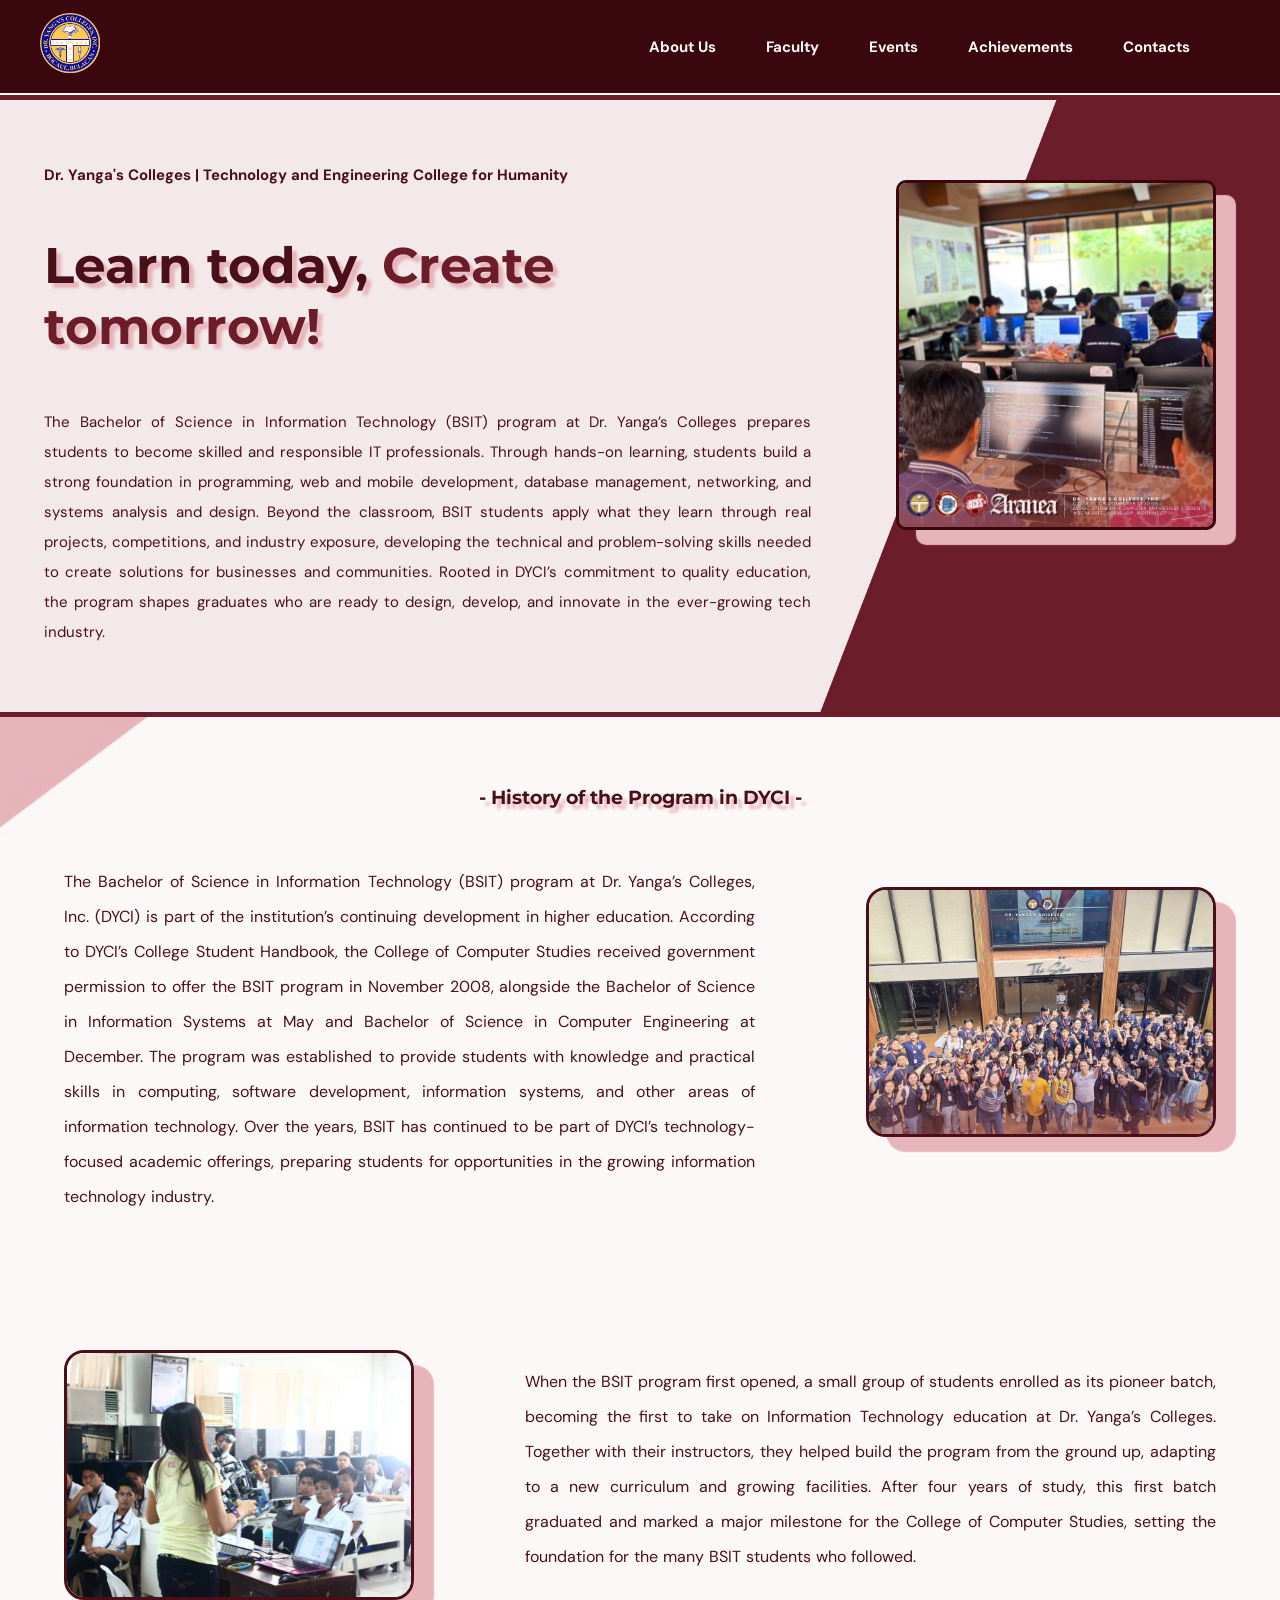
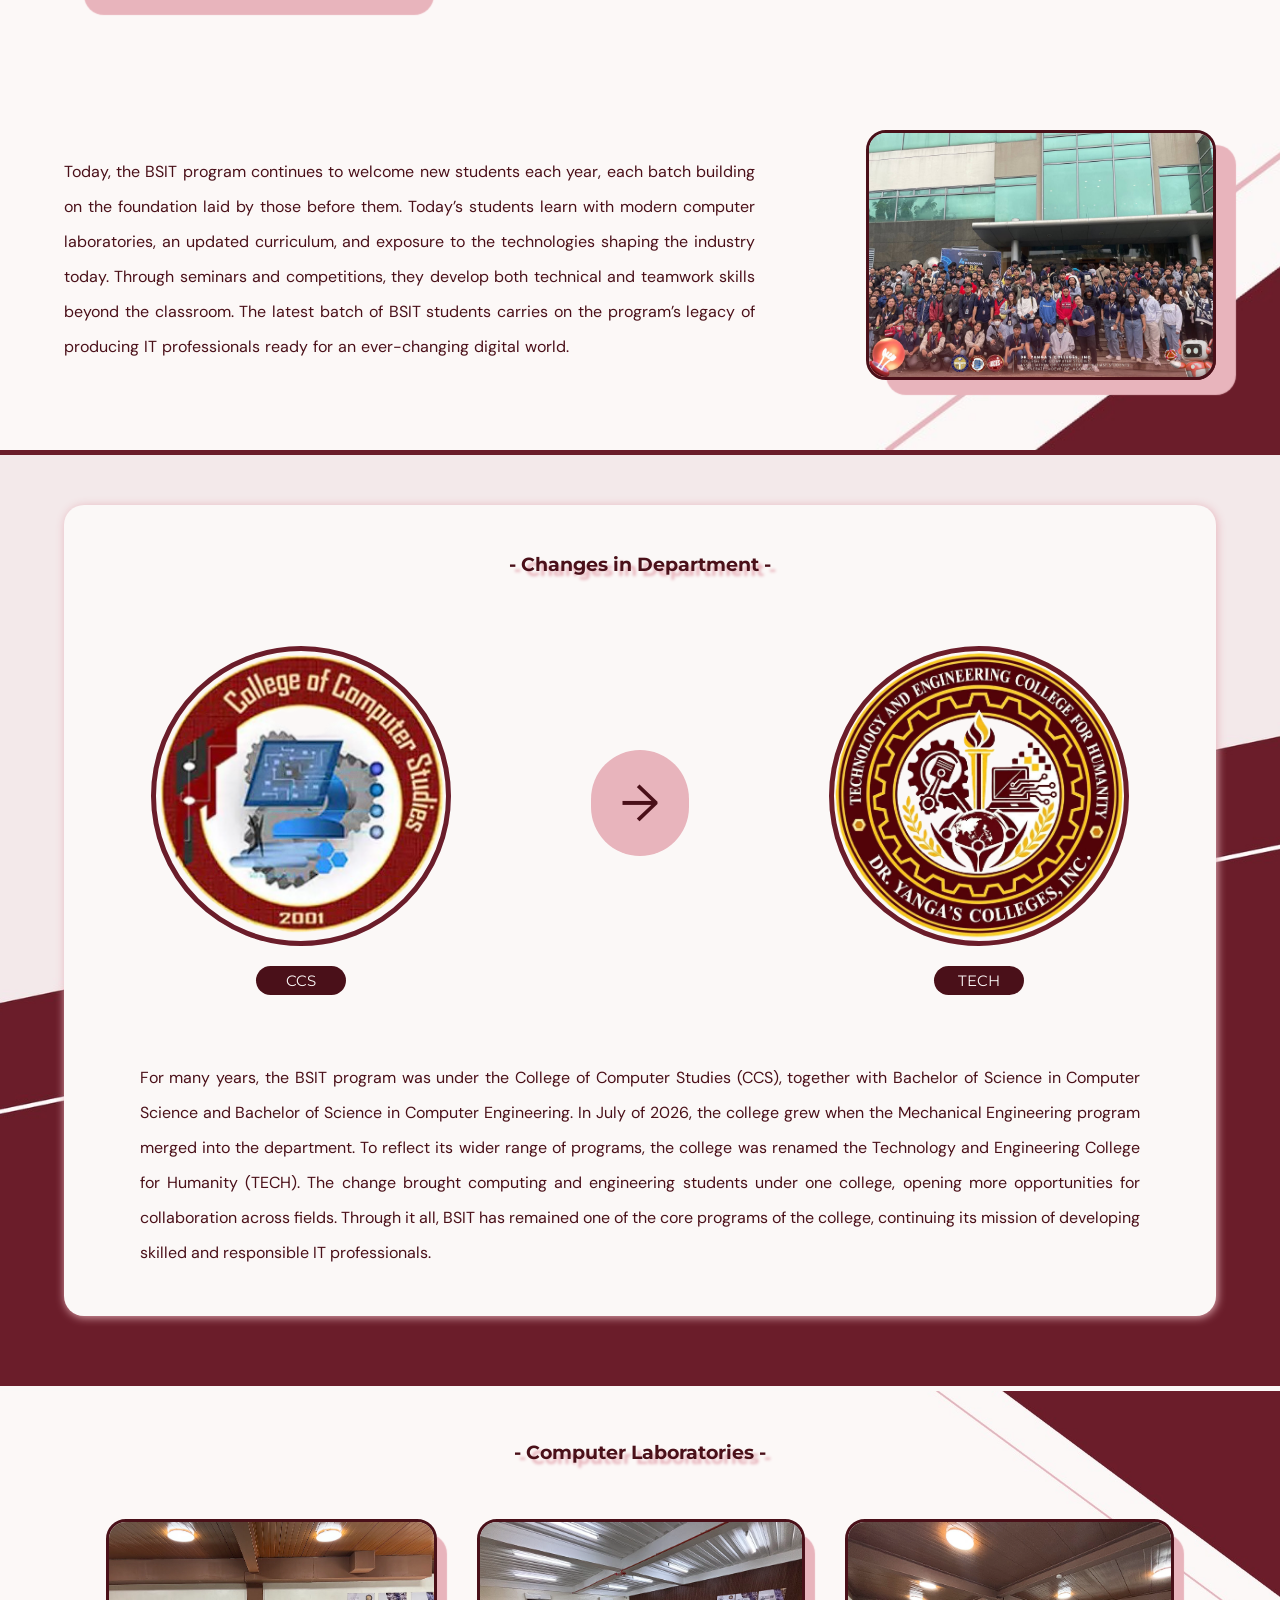
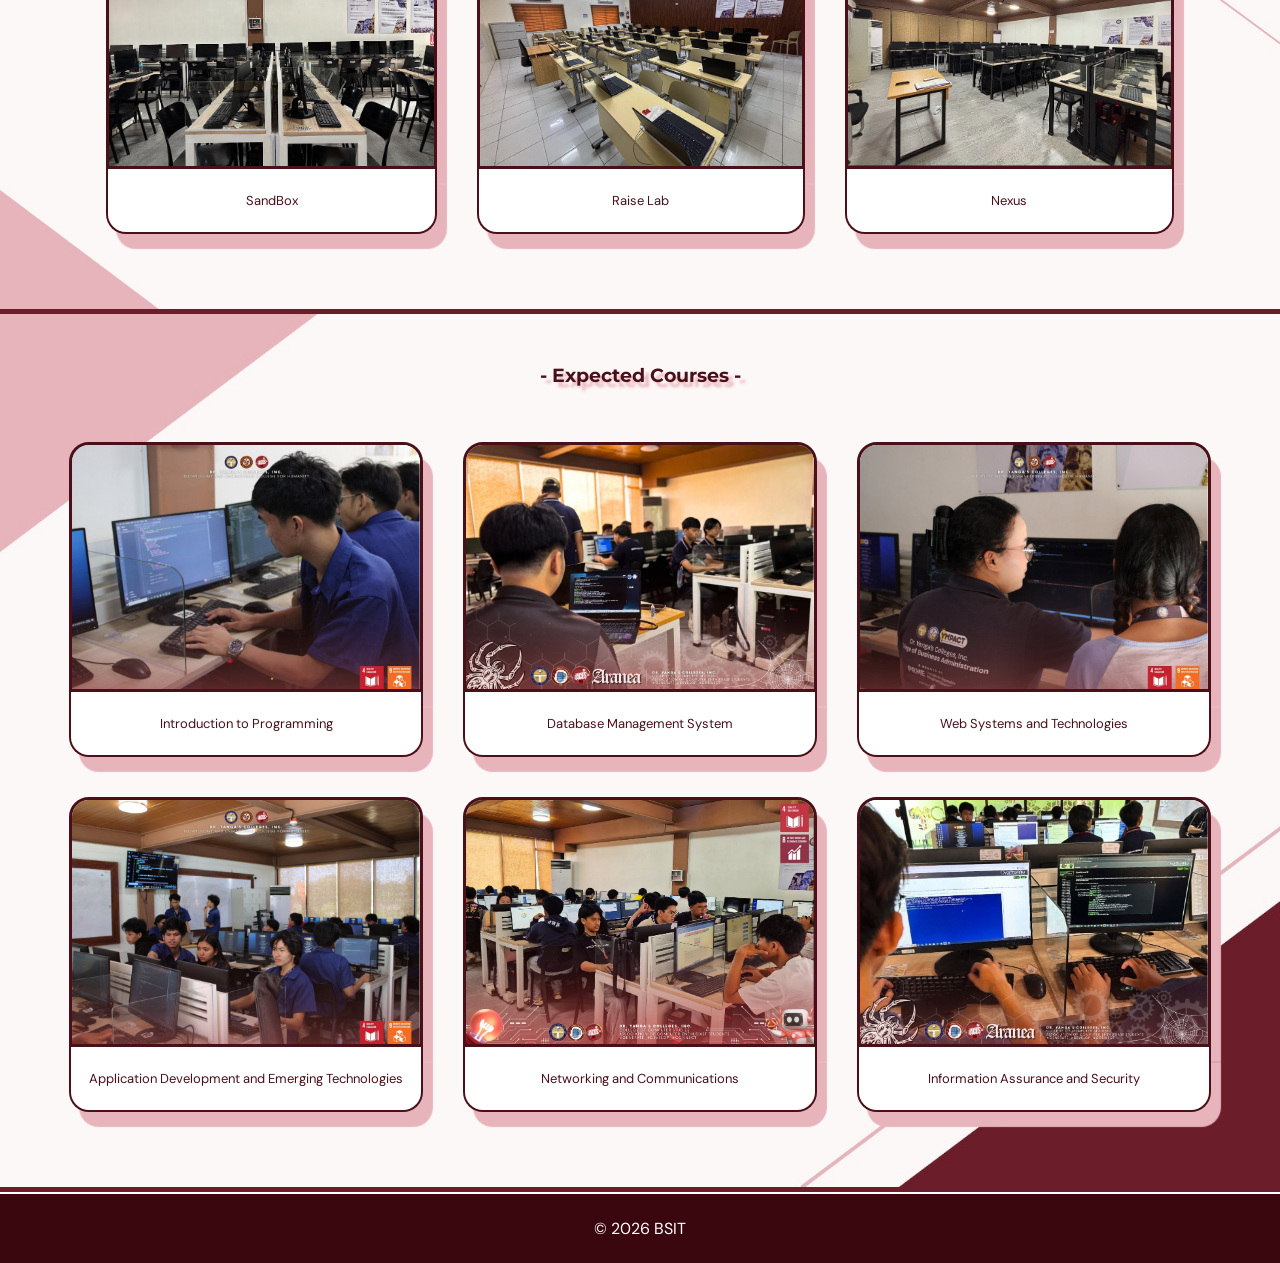
==== commit dbde1151: "laboratories done" ====
--- a/aboutus.html
+++ b/aboutus.html
@@ -107,6 +107,31 @@
                     </div>
                 </section>
             </article>
+            <article class="about-us-laboratories">
+                <section class="about-us-laboratories-cover">
+                    <h1>- Computer Laboratories -</h1>
+                    <div class="laboratories-container">
+                        <div class="sandbox-container">
+                            <img src="images/about-us/laboratories/sandbox.png" alt="sandbox-img">
+                            <div class="sandbox-desc">
+                                <p>SandBox</p>
+                            </div>
+                        </div>
+                        <div class="raise-lab-container">
+                            <img src="images/about-us/laboratories/raiselab.png" alt="raise-lab-img">
+                            <div class="raise-lab-desc">
+                                <p>Raise Lab</p>
+                            </div>
+                        </div>
+                        <div class="nexus-container">
+                            <img src="images/about-us/laboratories/nexus.png" alt="nexus-img">
+                            <div class="nexus-desc">
+                                <p>Nexus</p>
+                            </div>
+                        </div>
+                    </div>
+                </section>
+            </article>
             <article class="about-us-courses">
                 <section class="about-us-courses-cover">
                     <h1>- Expected Courses -</h1>
@@ -118,7 +143,7 @@
                             </div>
                         </div>
                         <div class="dbm-container">
-                            <img src="images/about-us/courses/dbm.jpg" alt="web-img">
+                            <img src="images/about-us/courses/dbm.jpg" alt="dbm-img">
                             <div class="dbm-desc">
                                 <p>Database Management System</p>
                             </div>
--- a/styles.css
+++ b/styles.css
@@ -367,6 +367,67 @@
     margin-left: auto;
     line-height: 35px;
     font-size: 16px;
+}
+
+.about-us-laboratories {
+    background-image: url("images/about-us/laboratories/background-laboratories.jpg");
+    background-size: cover;
+    background-position: center;
+    background-repeat: no-repeat;
+    padding-top: 100px;
+    padding-bottom: 120px;
+    border-top: 5px solid #fbf8f7;
+    color: #4a1019;
+    font-family: "DM Sans", sans-serif;
+}
+
+.about-us-laboratories-cover {
+    width: 1260px;
+    max-width: 90%;
+    margin: -50px auto;
+}
+
+.about-us-laboratories-cover h1 {
+    font-family: "Montserrat", sans-serif;
+    text-align: center;
+    margin-top: -20px;
+    text-shadow: 5px 5px 3px #e8b4bc;
+}
+
+.laboratories-container {
+    display: flex;
+    justify-content: center;
+    align-items: center;
+    margin-top: 50px;
+    gap: 30px;
+}
+
+.sandbox-container, .raise-lab-container, .nexus-container {
+    margin: 5px;
+}
+
+.sandbox-container img, .raise-lab-container img, .nexus-container img {
+    width: 100%;
+    height: 250px;
+    object-fit: cover;
+    display: block;
+    border: 3px solid #4a1019;
+    border-top-right-radius: 20px;
+    border-top-left-radius: 20px;
+    box-shadow: 10px 15px 1px #e8b4bc;
+}
+
+.sandbox-desc, .raise-lab-desc, .nexus-desc {
+    text-align: center;
+    background-color: white;
+    padding: 10px 0;
+    border-bottom-right-radius: 20px;
+    border-bottom-left-radius: 20px;
+    font-size: 13px;
+    box-shadow: 10px 15px 1px #e8b4bc;
+    border-right: 2px solid #4a1019;
+    border-left: 2px solid #4a1019;
+    border-bottom: 2px solid #4a1019;
 }
 
 .about-us-courses {
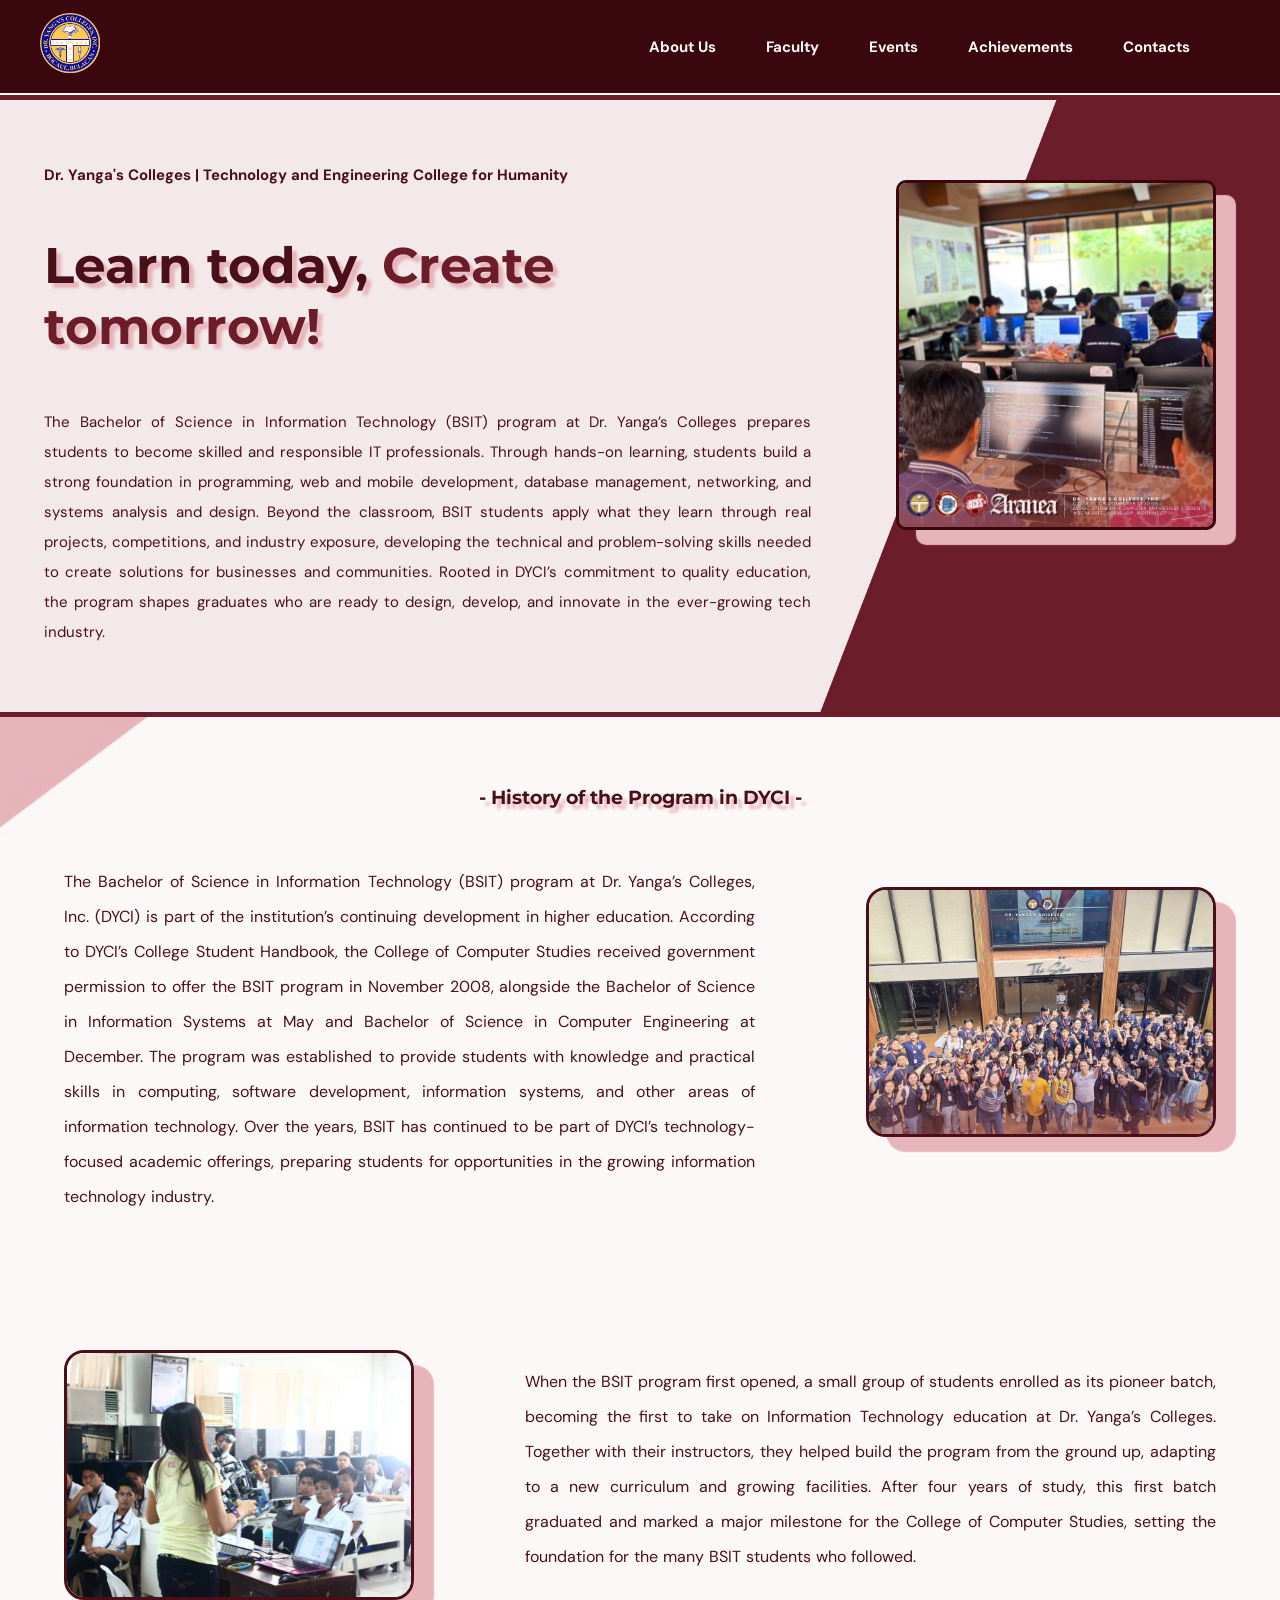
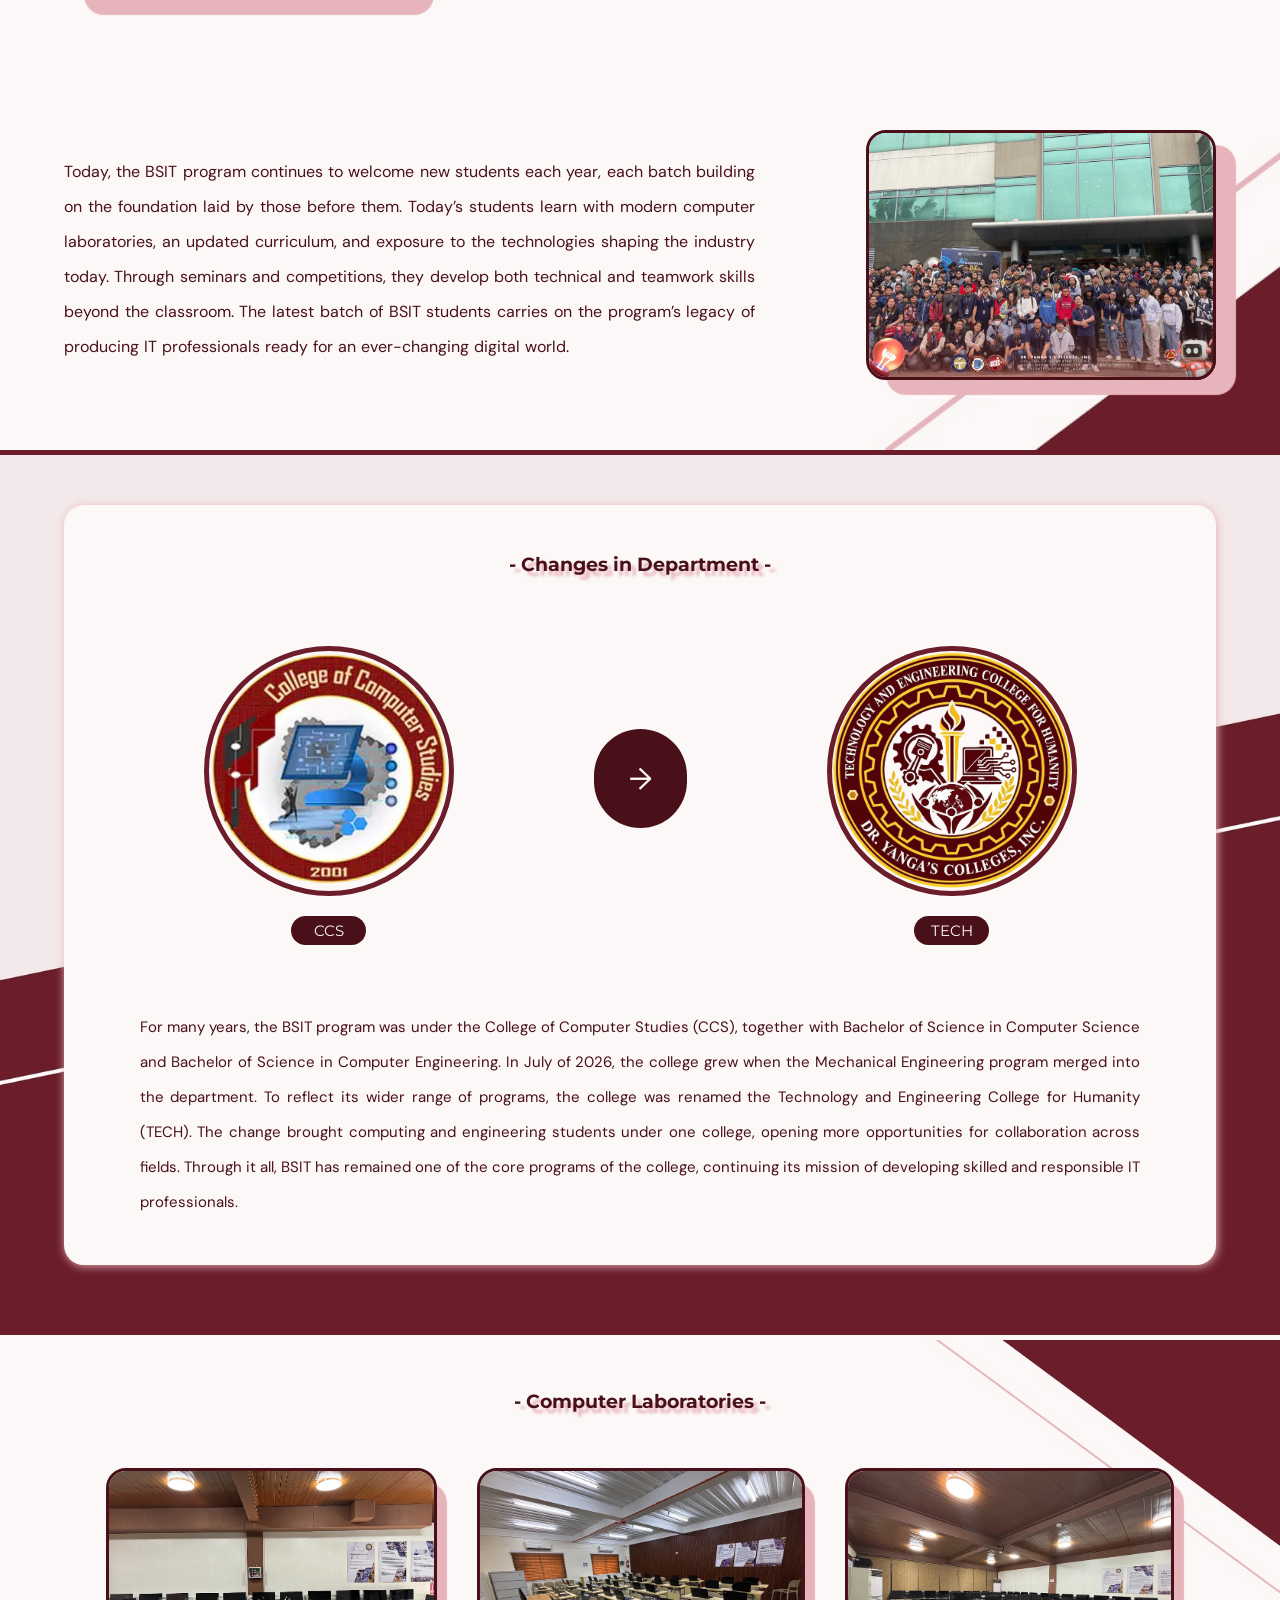
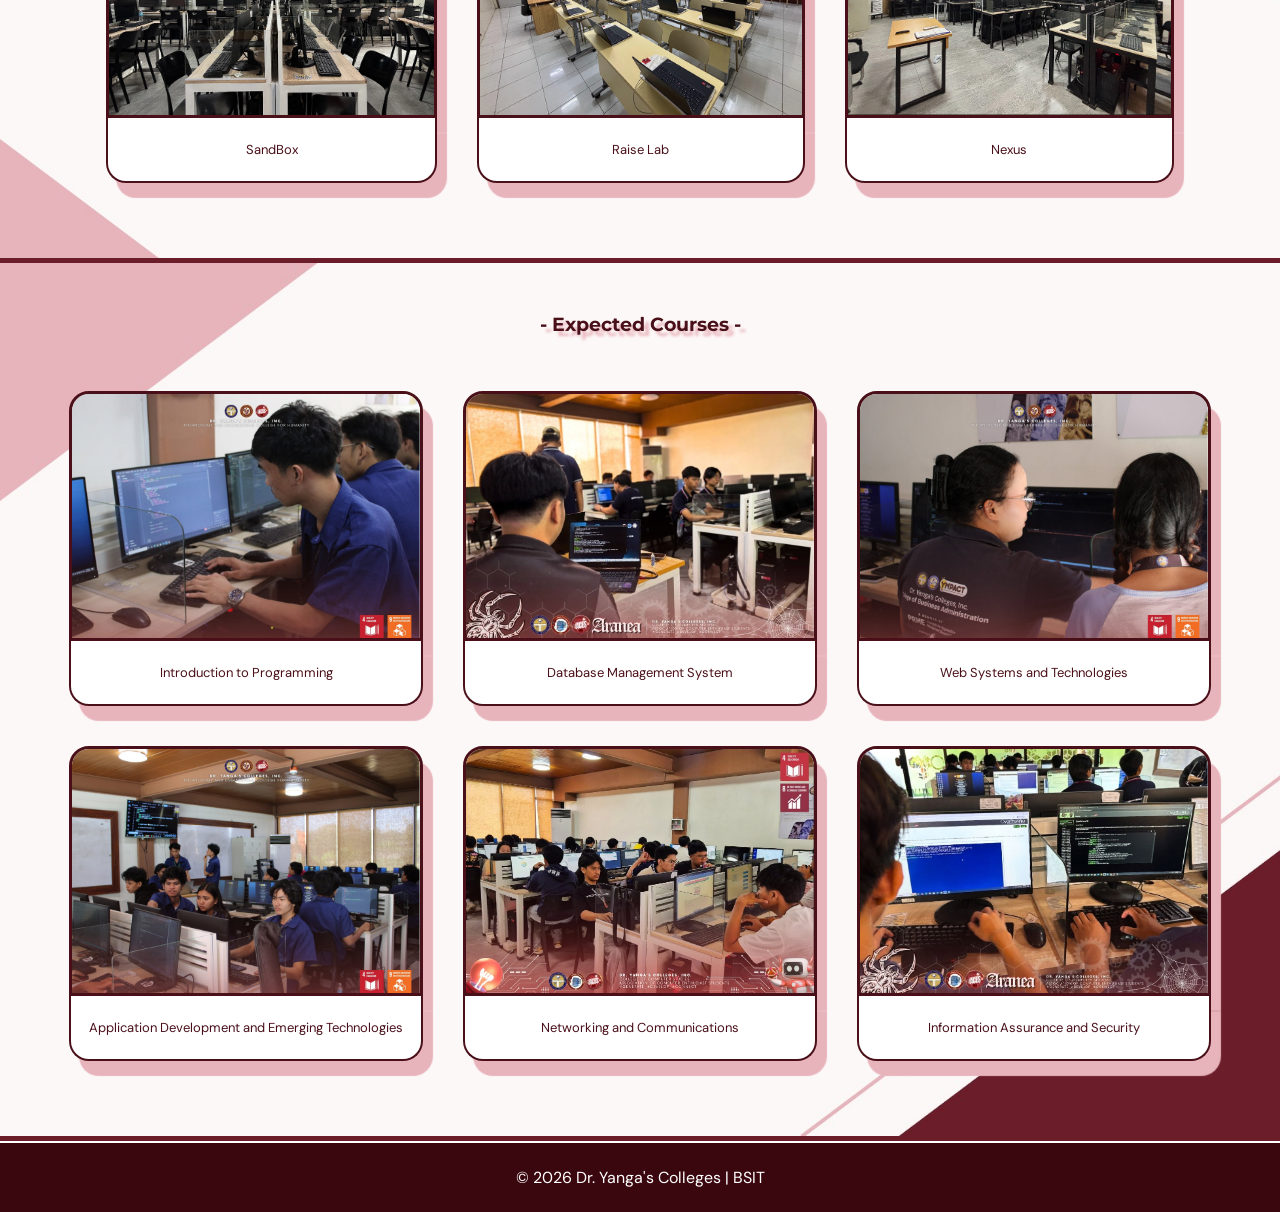
==== commit deb67f48: "bruh" ====
--- a/aboutus.html
+++ b/aboutus.html
@@ -178,6 +178,6 @@
         </main>
     </body>
     <footer class="footer-side">
-        <p>&copy; 2026 BSIT</p>
+        <p>&copy; 2026 Dr. Yanga's Colleges | BSIT</p>
     </footer>
 </html>
--- a/styles.css
+++ b/styles.css
@@ -325,8 +325,8 @@
 }
 
 .ccs-logo img, .tech-logo img {
-    width: 300px;
-    height: 300px;
+    width: 250px;
+    height: 250px;
     object-fit: cover;
     border: 5px solid #6b1d2a;
     border-radius: 200px;
@@ -350,10 +350,11 @@
 }
 
 .arrow-logo p {
-    font-size: 50px;
-    background-color: #e8b4bc;
+    font-size: 30px;
+    background-color: #4a1019;
+    color: #fbf8f7;
     border-radius: 100px;
-    padding: 20px 30px;
+    padding: 30px 35px;
 }
 
 .about-us-changes-desc {
@@ -366,7 +367,7 @@
     margin-right: auto;
     margin-left: auto;
     line-height: 35px;
-    font-size: 16px;
+    font-size: 15px;
 }
 
 .about-us-laboratories {
@@ -771,7 +772,7 @@
 
 .events-upcoming-container {
     background-color: #fbf8f7;
-    padding: 70px 70px;
+    padding: 50px 70px;
     border-radius: 10px;
     box-shadow: 1px 1px 10px #e8b4bc;
     text-align: center;
@@ -795,11 +796,11 @@
     text-align: justify;
     line-height: 30px;
     word-spacing: 2px;
-    margin-top: 30px;
+    margin-top: 40px;
 }
 
 .events-upcoming-container img {
-    width: 750px;
+    width: 90%;
     height: 270px;
     object-fit: cover;
     border: 5px solid #6b1d2a;
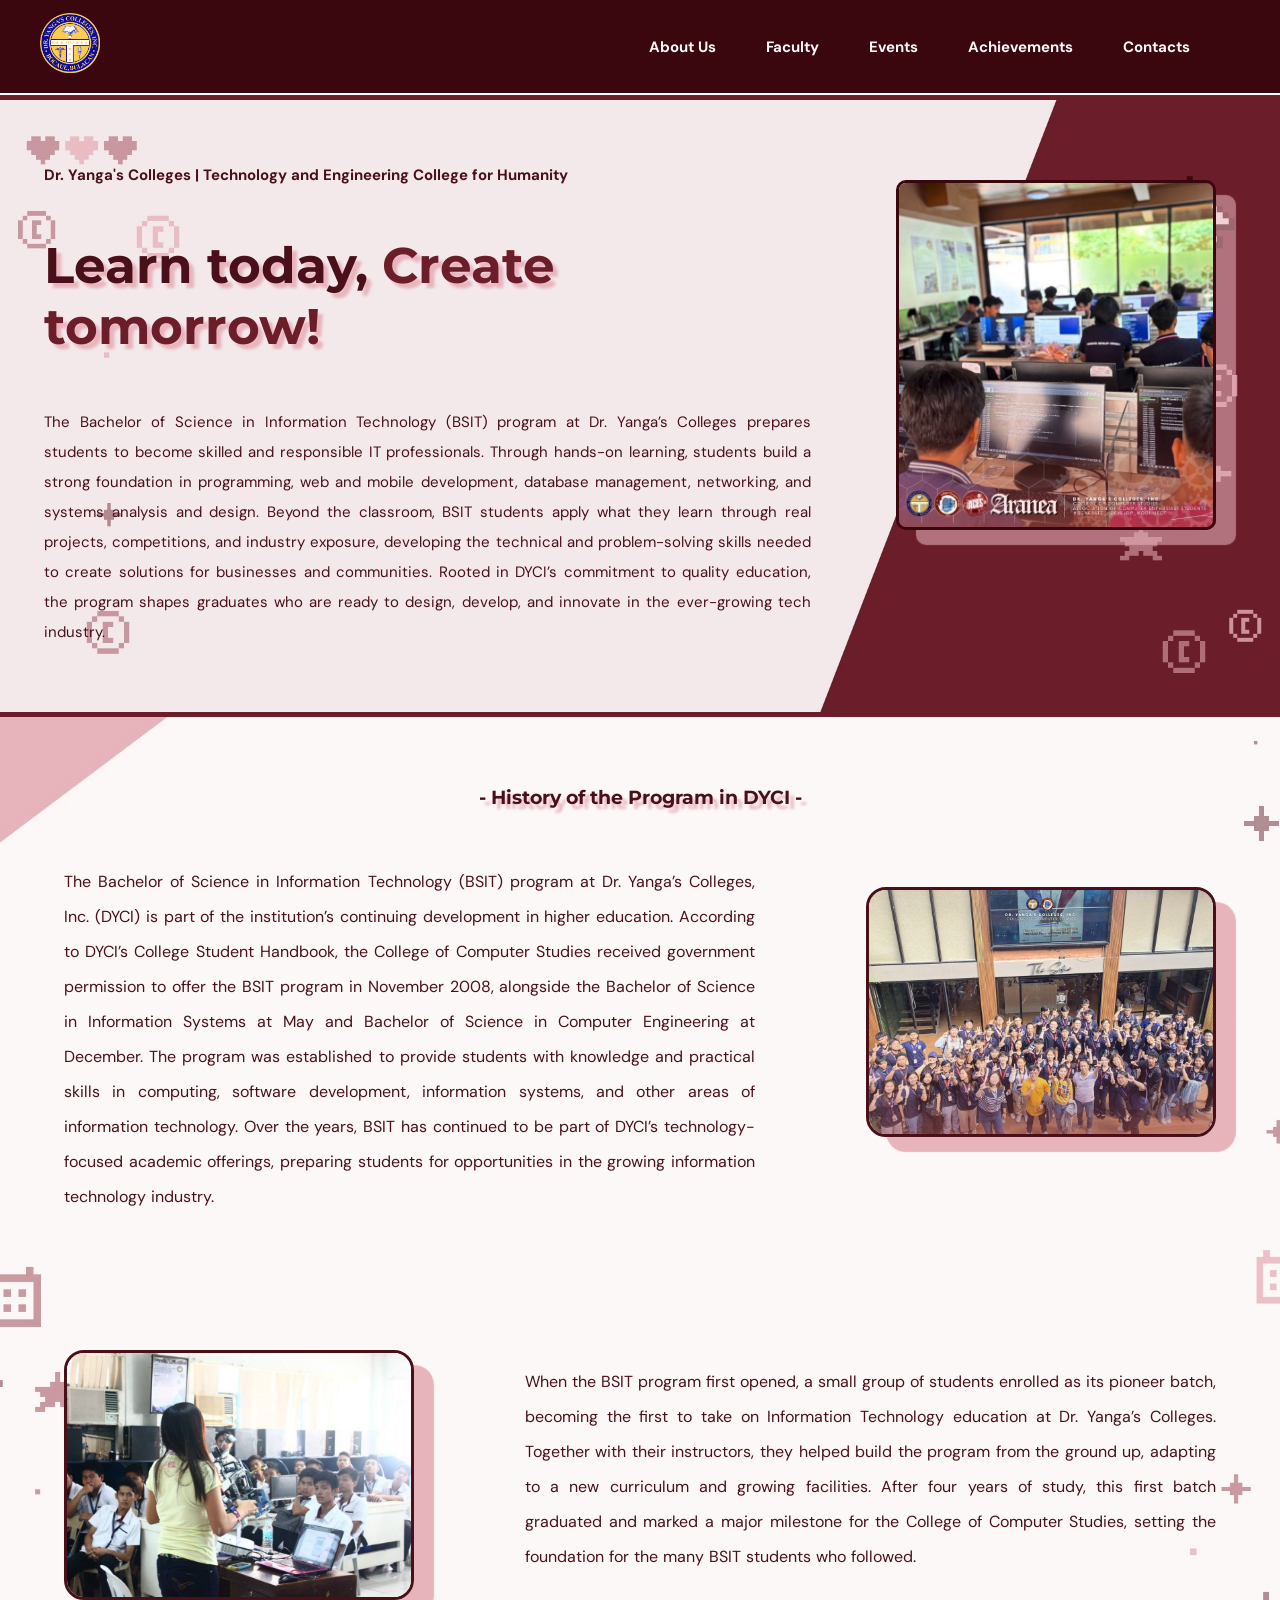
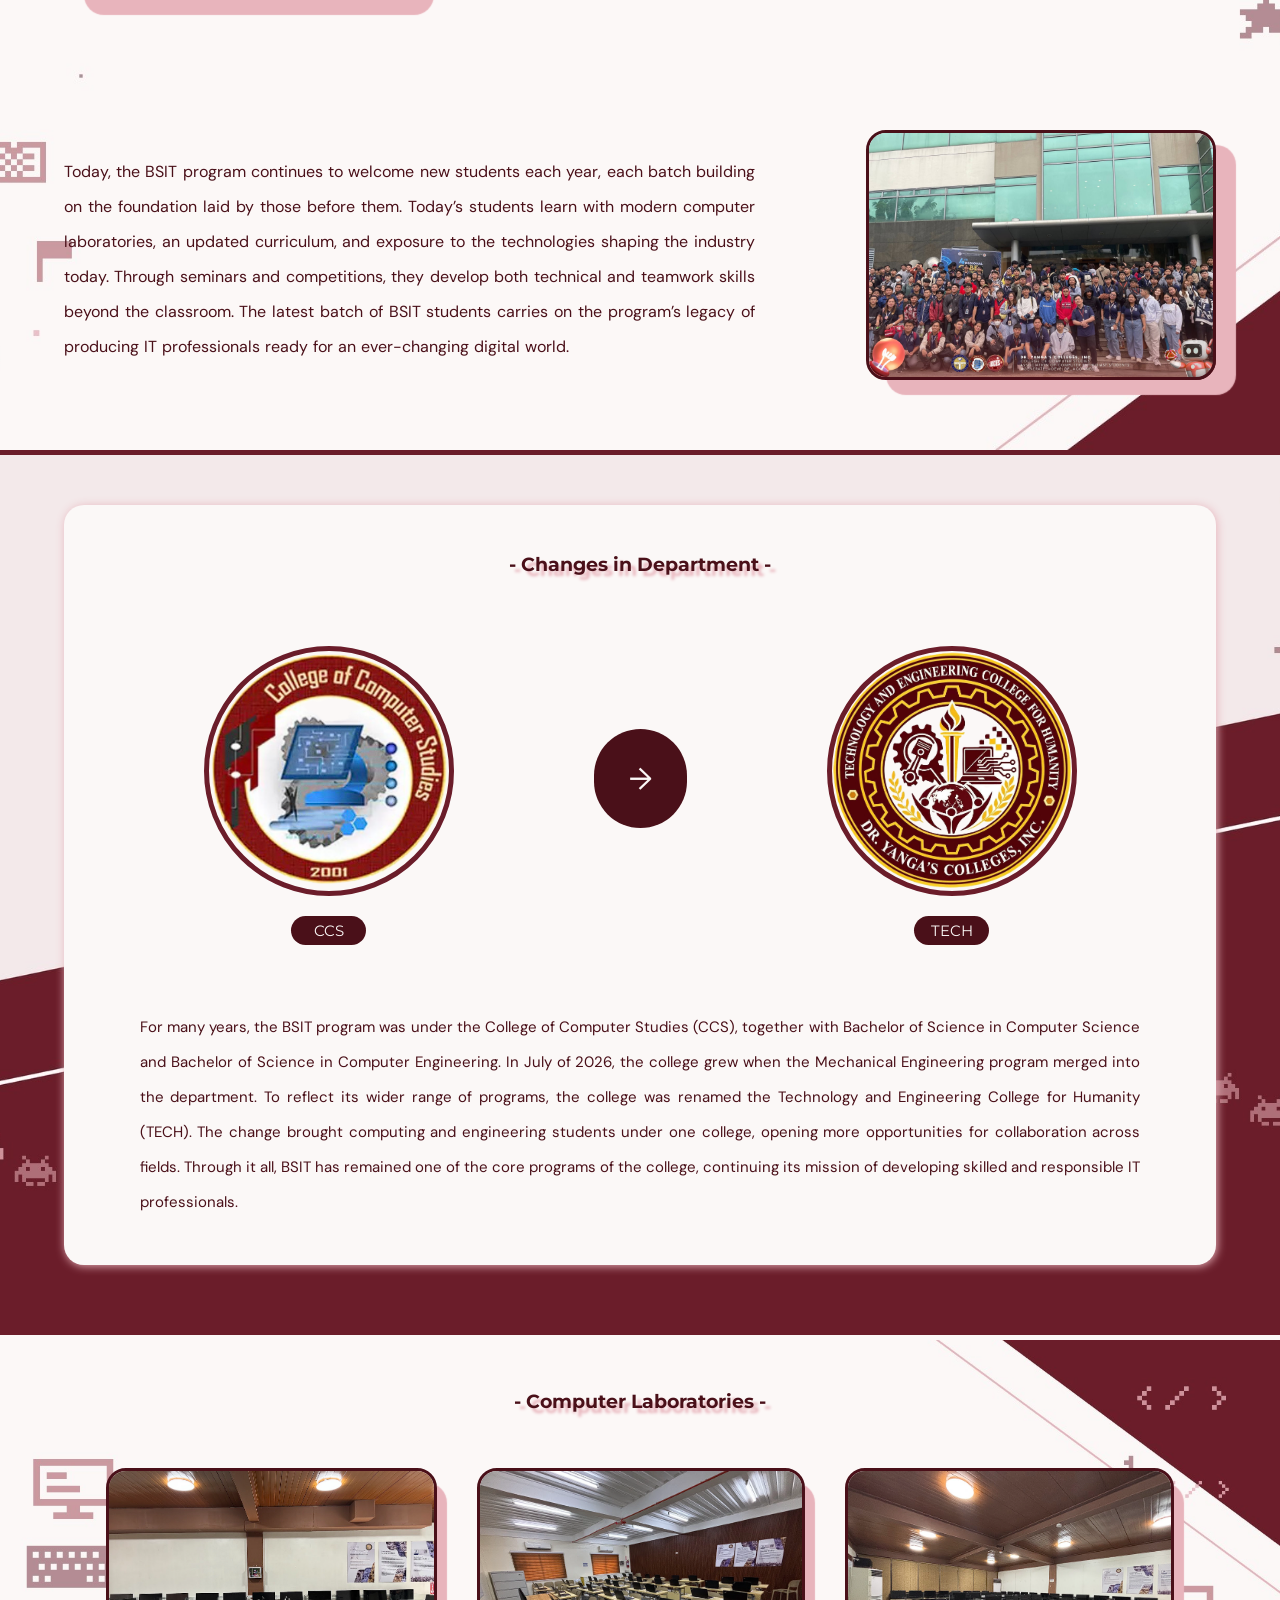
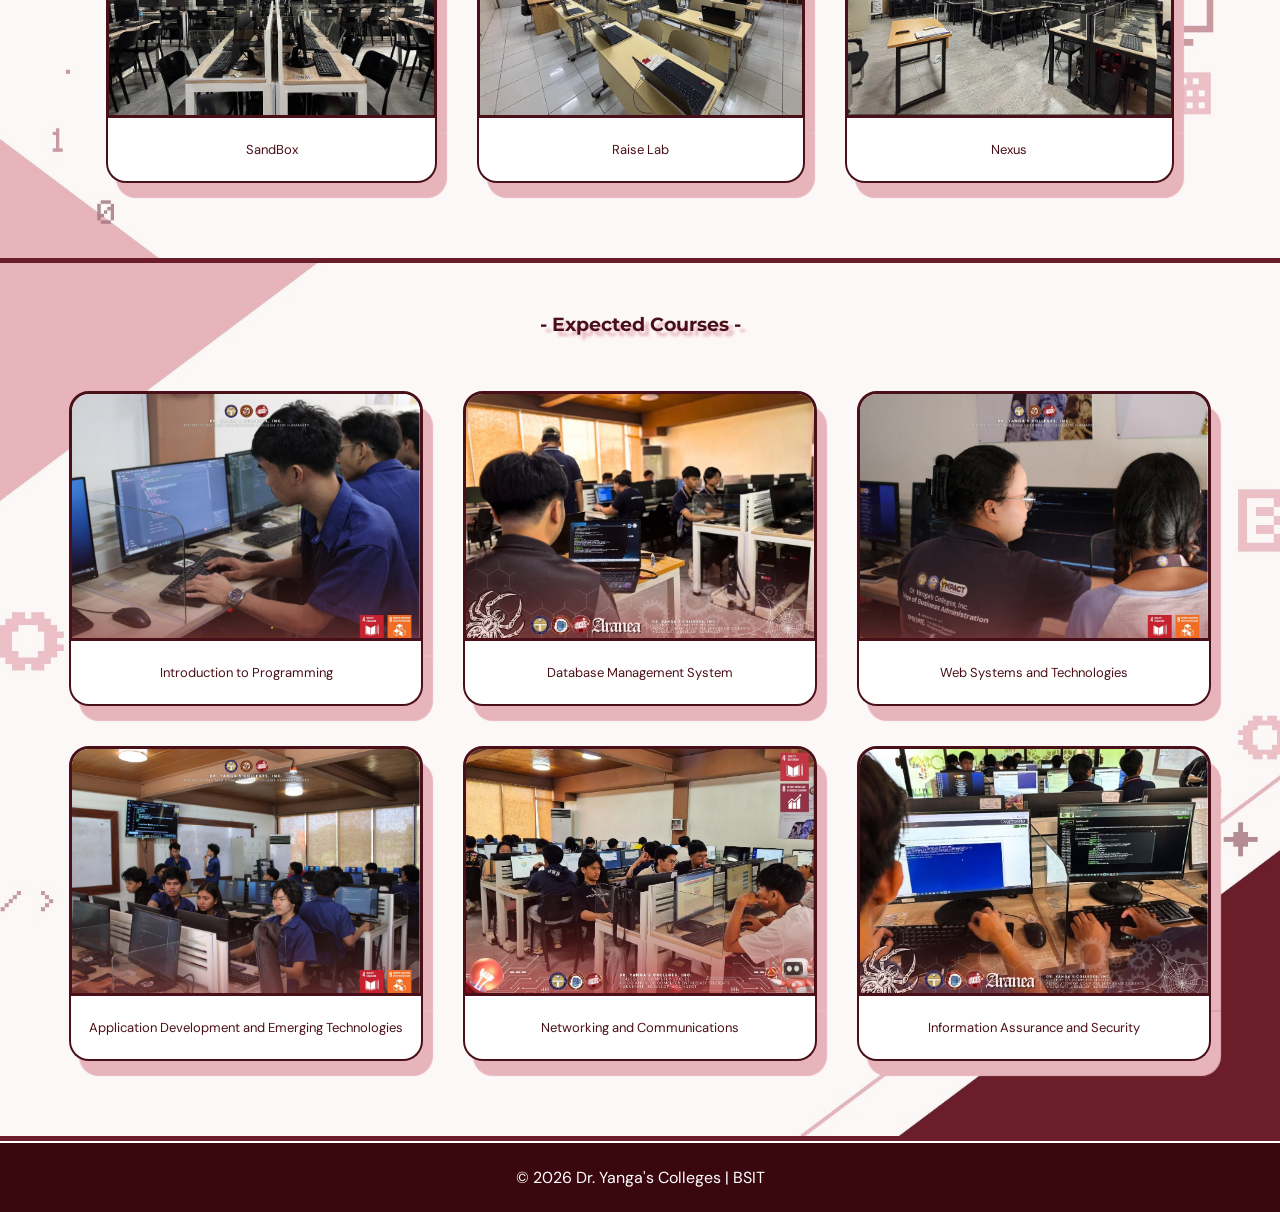
==== commit 79675116: "finally" ====
--- a/aboutus.html
+++ b/aboutus.html
@@ -3,7 +3,7 @@
     <head>
         <title>About Us | BSIT</title>
         <link rel="stylesheet" href="styles.css">
-        <link rel="icon" type="image/png" href="images/logo/dyci-icon.png">
+        <link rel="icon" type="image/png" href="images/logo/dyci-logo.png">
         <link rel="preconnect" href="https://fonts.googleapis.com">
         <link rel="preconnect" href="https://fonts.gstatic.com" crossorigin>
         <link href="https://fonts.googleapis.com/css2?family=Montserrat:wght@900&family=DM+Sans:wght@400;700&display=swap" rel="stylesheet">
@@ -12,12 +12,12 @@
         <header class="content-nav">
             <nav>
                 <ul>
-                    <li class="landing-page-nav"><a href="index.html"><img src="images/logo/dyci-icon.png" alt="dyci-icon"></a></li>
+                    <li class="landing-page-nav"><a href="index.html"><img src="images/logo/dyci-logo.png" alt="dyci-logo"></a></li>
                     <li><a href="aboutus.html">About Us</a></li>
                     <li><a href="faculty.html">Faculty</a></li>
                     <li><a href="events.html">Events</a></li>
                     <li><a href="achievements.html">Achievements</a></li>
-                    <li><a href="contact.html">Contacts</a></li>
+                    <li><a href="contacts.html">Contacts</a></li>
                 </ul>
             </nav>
         </header>
--- a/styles.css
+++ b/styles.css
@@ -113,7 +113,154 @@
     height: 280px;
     object-fit: cover;
     border-radius: 10px;
+    box-shadow: 20px 15px 1px #e8b4bc91;
+}
+
+.landing-page2 {
+    background-image: url("images/landing/landing2-background.jpg");
+    background-size: cover;
+    background-position: center;
+    background-repeat: no-repeat;
+    padding-top: 100px;
+    padding-bottom: 120px;
+    border-top: 5px solid #6b1d2a;
+    color: #4a1019;
+    font-family: "DM Sans", sans-serif;
+}
+
+.landing-page2-cover {
+    width: 1260px;
+    max-width: 90%;
+    margin: -50px auto;
+}
+
+.landing-aboutus {
+    text-align: center;
+    width: 60%;
+}
+
+.landing-aboutus p {
+    margin-right: auto;
+    margin-left: auto;
+    text-align: justify;
+    line-height: 35px;
+    word-spacing: 1px;
+}
+
+.landing-aboutus h5 {
+    text-align: left;
+    margin-bottom: -20px;
+}
+
+.landing-aboutus h1 {
+    font-family: "Montserrat", sans-serif;
+    text-shadow: 5px 5px 3px #e8b4bc;
+    text-align: left;
+}
+
+.landing-aboutus a {
+    display: block;
+    width: 30%;
+    text-decoration: none;
+    color: #fbf8f7;
+    background-color: #4a1019;
+    padding: 20px 20px;
+    border-radius: 30px;
+    margin-top: 10px;
+    text-align: left;
+}
+
+.landing-aboutus-img {
+    float: right;
+    margin-top: 20px;
+}
+
+.landing-aboutus-img img {
+    width: 350px;
+    height: 250px;
+    object-fit: cover;
+    border-radius: 20px;
+    border: 3px solid #4a1019;
     box-shadow: 20px 15px 1px #e8b4bc;
+}
+
+.landing-page3 {
+    background-image: url("images/landing/landing3-background.jpg");
+    background-size: cover;
+    background-position: center;
+    background-repeat: no-repeat;
+    padding-top: 100px;
+    padding-bottom: 120px;
+    border-top: 5px solid #fbf8f7;
+    color: #4a1019;
+    font-family: "DM Sans", sans-serif;
+}
+
+.landing-page3-cover {
+    width: 1260px;
+    max-width: 90%;
+    margin: -50px auto;
+}
+
+.landing-page3-cover h1 {
+    font-family: "Montserrat", sans-serif;
+    text-align: center;
+    background-color: #fbf8f7;
+    width: 50%;
+    margin-right: auto;
+    margin-left: auto;
+    border-radius: 20px;
+    padding: 10px;
+}
+
+.exploremore-container {
+    display: grid;
+    grid-template-columns: repeat(4, 1fr);
+    margin-top: 50px;
+    gap: 30px;
+}
+
+.exploremore-container a {
+    text-decoration: none;
+    color:#4a1019;
+}
+
+.explore-faculty-container, .explore-events-container,
+.explore-achievements-container, .explore-contacts-container {
+    margin: 5px;
+}
+
+.explore-faculty-container img, .explore-events-container img,
+.explore-achievements-container img, .explore-contacts-container img {
+    width: 100%;
+    height: 250px;
+    object-fit: cover;
+    display: block;
+    border: 3px solid #c0868f;
+    border-top-right-radius: 20px;
+    border-top-left-radius: 20px;
+    box-shadow: 13px 15px 1px #31060c;
+}
+
+.explore-faculty-desc, .explore-events-desc,
+.explore-achievements-desc, .explore-contacts-desc {
+    text-align: center;
+    background-color: white;
+    padding: 10px 0;
+    border-bottom-right-radius: 20px;
+    border-bottom-left-radius: 20px;
+    font-size: 13px;
+    box-shadow: 13px 15px 1px #31060c;
+    border-right: 2px solid #c0868f;
+    border-left: 2px solid #c0868f;
+    border-bottom: 2px solid #c0868f;
+}
+
+.explore-faculty-desc p, .explore-events-desc p,
+.explore-achievements-desc p, .explore-contacts-desc p {
+    width: 70%;
+    margin-right: auto;
+    margin-left: auto;
 }
 
 .about-us {
@@ -172,7 +319,7 @@
     height: 350px;
     object-fit: cover;
     border-radius: 10px;
-    box-shadow: 20px 15px 1px #e8b4bc;
+    box-shadow: 20px 15px 1px #e8b4bc91;
     border: 3px solid #3b070f;
 }
 
@@ -488,7 +635,7 @@
 .net-desc, .sec-desc {
     text-align: center;
     background-color: white;
-    padding: 10px 0;
+    padding: 10px 10px;
     border-bottom-right-radius: 20px;
     border-bottom-left-radius: 20px;
     font-size: 13px;
@@ -554,7 +701,7 @@
     height: 350px;
     object-fit: cover;
     border-radius: 10px;
-    box-shadow: 20px 15px 1px #e8b4bc;
+    box-shadow: 20px 15px 1px #e8b4bc91;
     border: 3px solid #3b070f;
 }
 
@@ -670,6 +817,7 @@
     color: #fbf8f7;
     box-shadow: 15px 15px 1px #e8b4bc;
     margin-top: 30px;
+    border: 3px solid #3b070f;
 }
 
 .first-prof img, .second-prof img,
@@ -881,6 +1029,283 @@
     border-bottom: 2px solid #c0868f;
 }
 
+.achievements {
+    background-image: url("images/achievements/achievements-background.jpg");
+    background-size: cover;
+    background-position: center;
+    background-repeat: no-repeat;
+    padding-top: 120px;
+    padding-bottom: 120px;
+    border-top: 5px solid #6b1d2a;
+    color: #fbf8f7;
+    font-family: "DM Sans", sans-serif;
+}
+
+.achievements-cover {
+    display: flex;
+    width: 1260px;
+    max-width: 90%;
+    margin: -70px auto;
+}
+
+.achievements-desc {
+    margin-left: -20px;
+}
+
+.achievements-desc h3 {
+    font-size: 15px;
+}
+
+.achievements-desc h1 {
+    width: 80%;
+    font-family: "Montserrat", sans-serif;
+    font-size: 50px;
+    text-shadow: 5px 5px 3px #c0868f;
+}
+
+.name-span {
+    color: #e8b4bc;
+    text-shadow: 5px 5px 3px #a3767d;
+}
+
+.achievements-desc p {
+    width: 90%;
+    text-align: justify;
+    font-size: 15px;
+    line-height: 30px;
+    word-spacing: 1px;
+}
+
+.achievements-img {
+    margin-top: 30px;
+}
+
+.achievements-img img {
+    width: 320px;
+    height: 350px;
+    object-fit: cover;
+    border-radius: 10px;
+    box-shadow: 20px 15px 1px #e8b4bc91;
+    border: 3px solid #3b070f;
+}
+
+.achievements-dyci {
+    background-image: url("images/achievements/achievements-dyci-background.jpg");
+    background-size: cover;
+    background-position: center;
+    background-repeat: no-repeat;
+    padding-top: 100px;
+    padding-bottom: 120px;
+    border-top: 5px solid #f3e9ea;
+    border-bottom: 5px solid #6b1d2a;
+    color: #4a1019;
+    font-family: "DM Sans", sans-serif;
+}
+
+.achievements-dyci-cover {
+    width: 1260px;
+    max-width: 90%;
+    margin: -50px auto;
+}
+
+.achievements-dyci-cover h1 {
+    font-family: "Montserrat", sans-serif;
+    text-align: center;
+    margin-top: -20px;
+    text-shadow: 5px 5px 3px #e8b4bc;
+}
+
+.achievements-container {
+    display: flex;
+    justify-content: center;
+    align-items: center;
+    margin-top: 50px;
+    gap: 30px;
+}
+
+.achievements-container a {
+    text-decoration: none;
+    color:#4a1019;
+}
+
+.ircite-container, .asean-youth-container, .tesda-national-container {
+    margin: 5px;
+}
+
+.ircite-container img, .asean-youth-container img, .tesda-national-container img {
+    width: 100%;
+    height: 250px;
+    object-fit: cover;
+    display: block;
+    border: 3px solid #4a1019;
+    border-top-right-radius: 20px;
+    border-top-left-radius: 20px;
+    box-shadow: 10px 15px 1px #e8b4bc;
+}
+
+.ircite-desc, .asean-youth-desc, .tesda-national-desc {
+    text-align: center;
+    background-color: white;
+    padding: 10px 10px;
+    border-bottom-right-radius: 20px;
+    border-bottom-left-radius: 20px;
+    font-size: 13px;
+    box-shadow: 10px 15px 1px #e8b4bc;
+    border-right: 2px solid #4a1019;
+    border-left: 2px solid #4a1019;
+    border-bottom: 2px solid #4a1019;
+}
+
+.contacts {
+    background-image: url("images/contacts/contacts-background.jpg");
+    background-size: cover;
+    background-position: center;
+    background-repeat: no-repeat;
+    padding-top: 100px;
+    padding-bottom: 120px;
+    border-bottom: 5px solid #6b1d2a;
+    color: #4a1019;
+    font-family: "DM Sans", sans-serif;
+}
+
+.contacts h1 {
+    font-family: "Montserrat", sans-serif;
+    text-align: center;
+    margin-top: -50px;
+    text-shadow: 5px 5px 3px #e8b4bc;
+}
+
+.visits h3, .our-form h3 {
+    font-family: "Montserrat", sans-serif;
+    text-align: center;
+    text-shadow: 5px 5px 3px #e8b4bc;
+}
+
+.contacts-container {
+    display: grid;
+    grid-template-columns: 5fr 6fr;
+    width: 1260px;
+    max-width: 90%;
+    margin: 50px auto;
+    gap: 70px;
+    align-items: start;
+}
+
+.address-container, .email-container, .number-container {
+    display: flex;
+    background-color: #4a1019;
+    color: #fbf8f7;
+    padding: 20px 20px;
+    margin-bottom: 18px;
+    border-radius: 20px;
+    gap: 30px;
+    box-shadow: 10px 8px 1px #e8b4bc;
+}
+
+.address-container img, .email-container img, .number-container img {
+    width: 50px;
+    height: 50px;
+    object-fit: cover;
+    padding: 5px;
+    background-color: #fbf8f7;
+    border: 5px solid #a3767d;
+    border-radius: 50px;
+}
+
+.address-desc h4, .email-desc h4, .number-desc h4 {
+    margin: 0;
+    font-size: 14px;
+    background-color: #fbf8f7;
+    color: #4a1019;
+    border-radius: 20px;
+    text-align: center;
+}
+
+.address-desc h4 {
+    width: 25%;
+}
+
+.address-desc p, .email-desc p, .number-desc p {
+    margin: 10px 0 0;
+    font-size: 14px;
+}
+
+.socials-container {
+    display: flex;
+    gap: 15px;
+    justify-content: center;
+    margin-top: 30px;
+}
+
+.socials-container a {
+    text-decoration: none;
+    color: #fbf8f7;
+    background-color: #4a1019;
+    padding: 20px 15px;
+    border-radius: 50px;
+    box-shadow: 10px 8px 1px #e8b4bc;
+    font-family: "Montserrat", sans-serif;
+    font-size: 13px;
+    text-shadow: 2px 2px 3px #c0868f;
+}
+
+.contact-form {
+    padding: 40px;
+    background-color: #4a1019;
+    color: #fbf8f7;
+    border-radius: 20px;
+    box-shadow: 15px 15px 1px #e8b4bc;
+}
+
+.form-row {
+    display: grid;
+    grid-template-columns: repeat(2, 1fr);
+    gap: 20px;
+}
+
+.form-group {
+    display: flex;
+    flex-direction: column;
+    margin-bottom: 20px;
+}
+
+.form-group label {
+    font-weight: bold;
+    font-size: 15px;
+    margin-bottom: 8px;
+}
+
+.form-group input, .form-group textarea {
+    padding: 14px 16px;
+    font-size: 15px;
+    font-family: "DM Sans", sans-serif;
+    color: #4a1019;
+    background-color: #fbf8f7;
+    border: 3px solid #a3767d;
+    border-radius: 12px;
+}
+
+.form-group textarea {
+    resize: none;
+}
+
+.form-group input:focus, .form-group textarea:focus {
+    outline: none;
+    border-color: #6b1d2a;
+}
+
+.contact-form button {
+    padding: 16px 36px;
+    font-size: 16px;
+    font-weight: bold;
+    font-family: "DM Sans", sans-serif;
+    color: #4a1019;
+    background-color: #fbf8f7;
+    border: none;
+    border-radius: 30px;
+    cursor: pointer;
+}
+
 .footer-side {
     text-align: center;
     background-color: #3b070f;
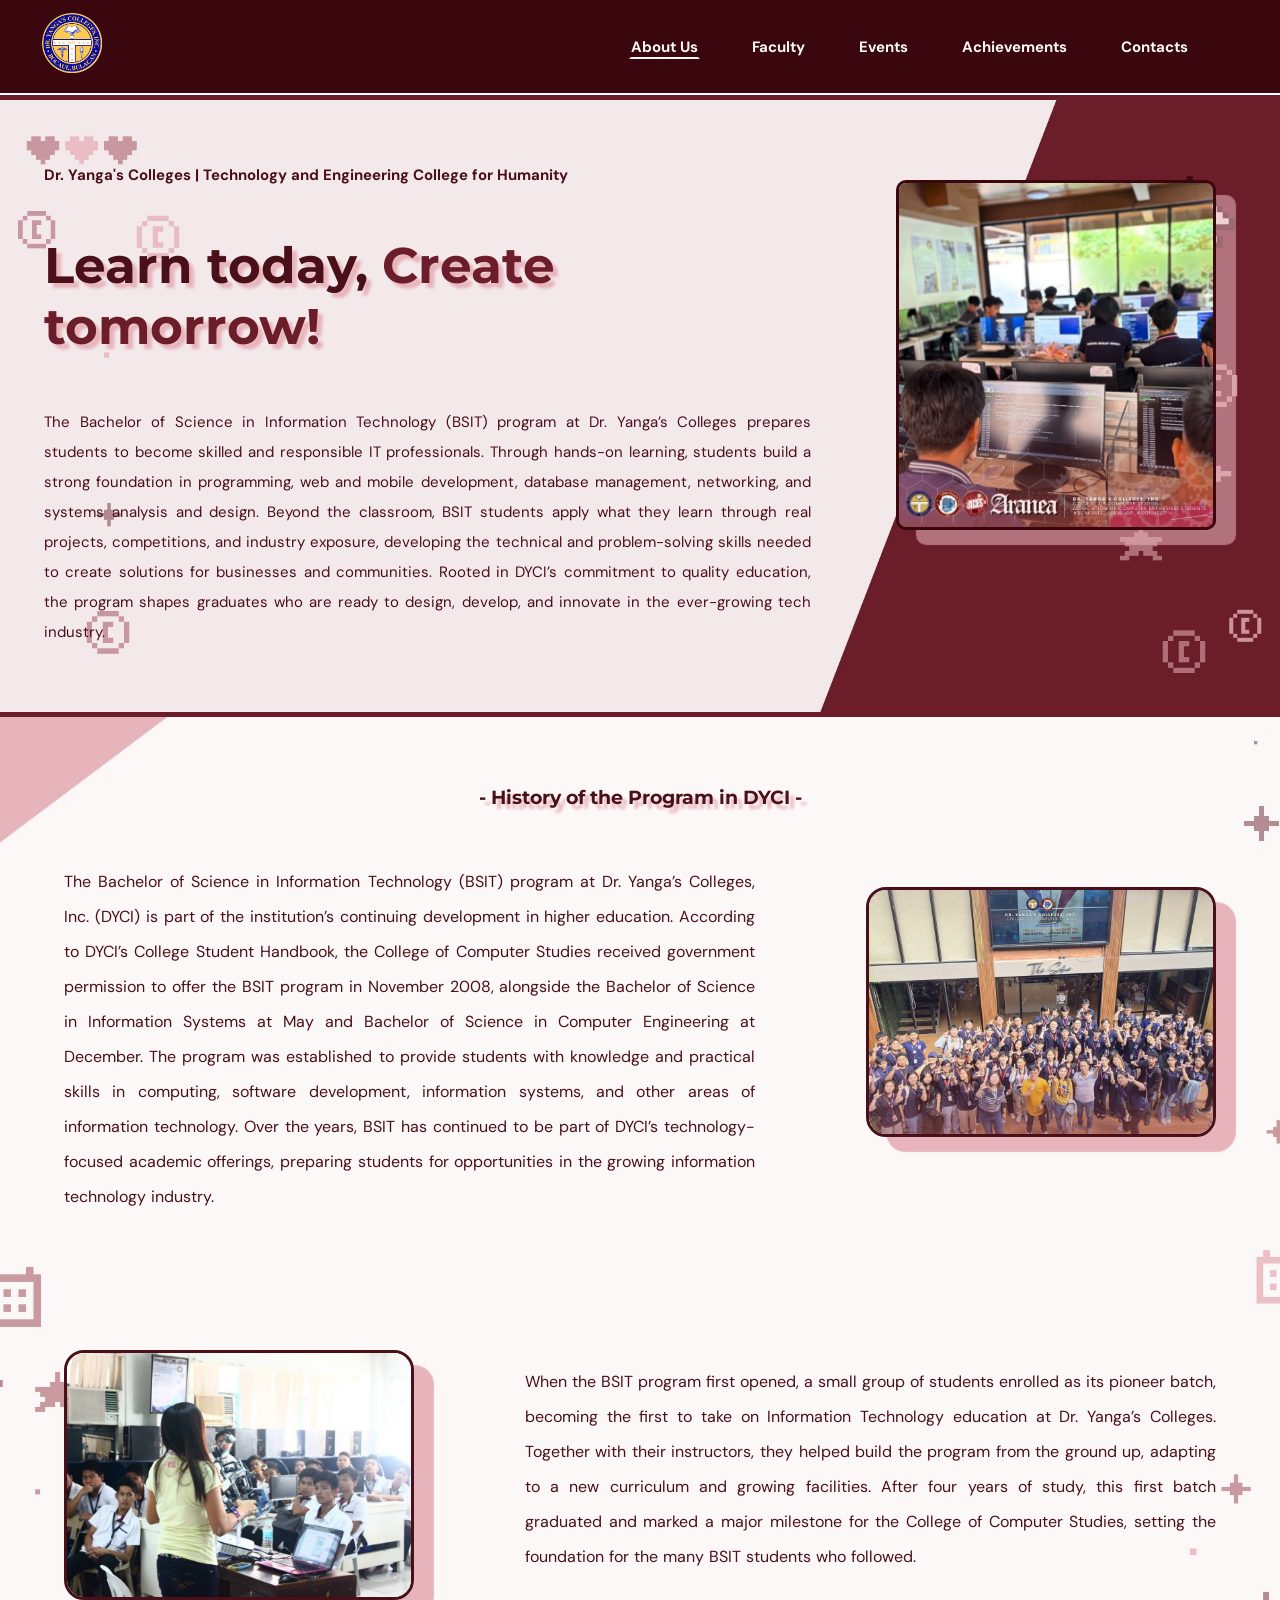
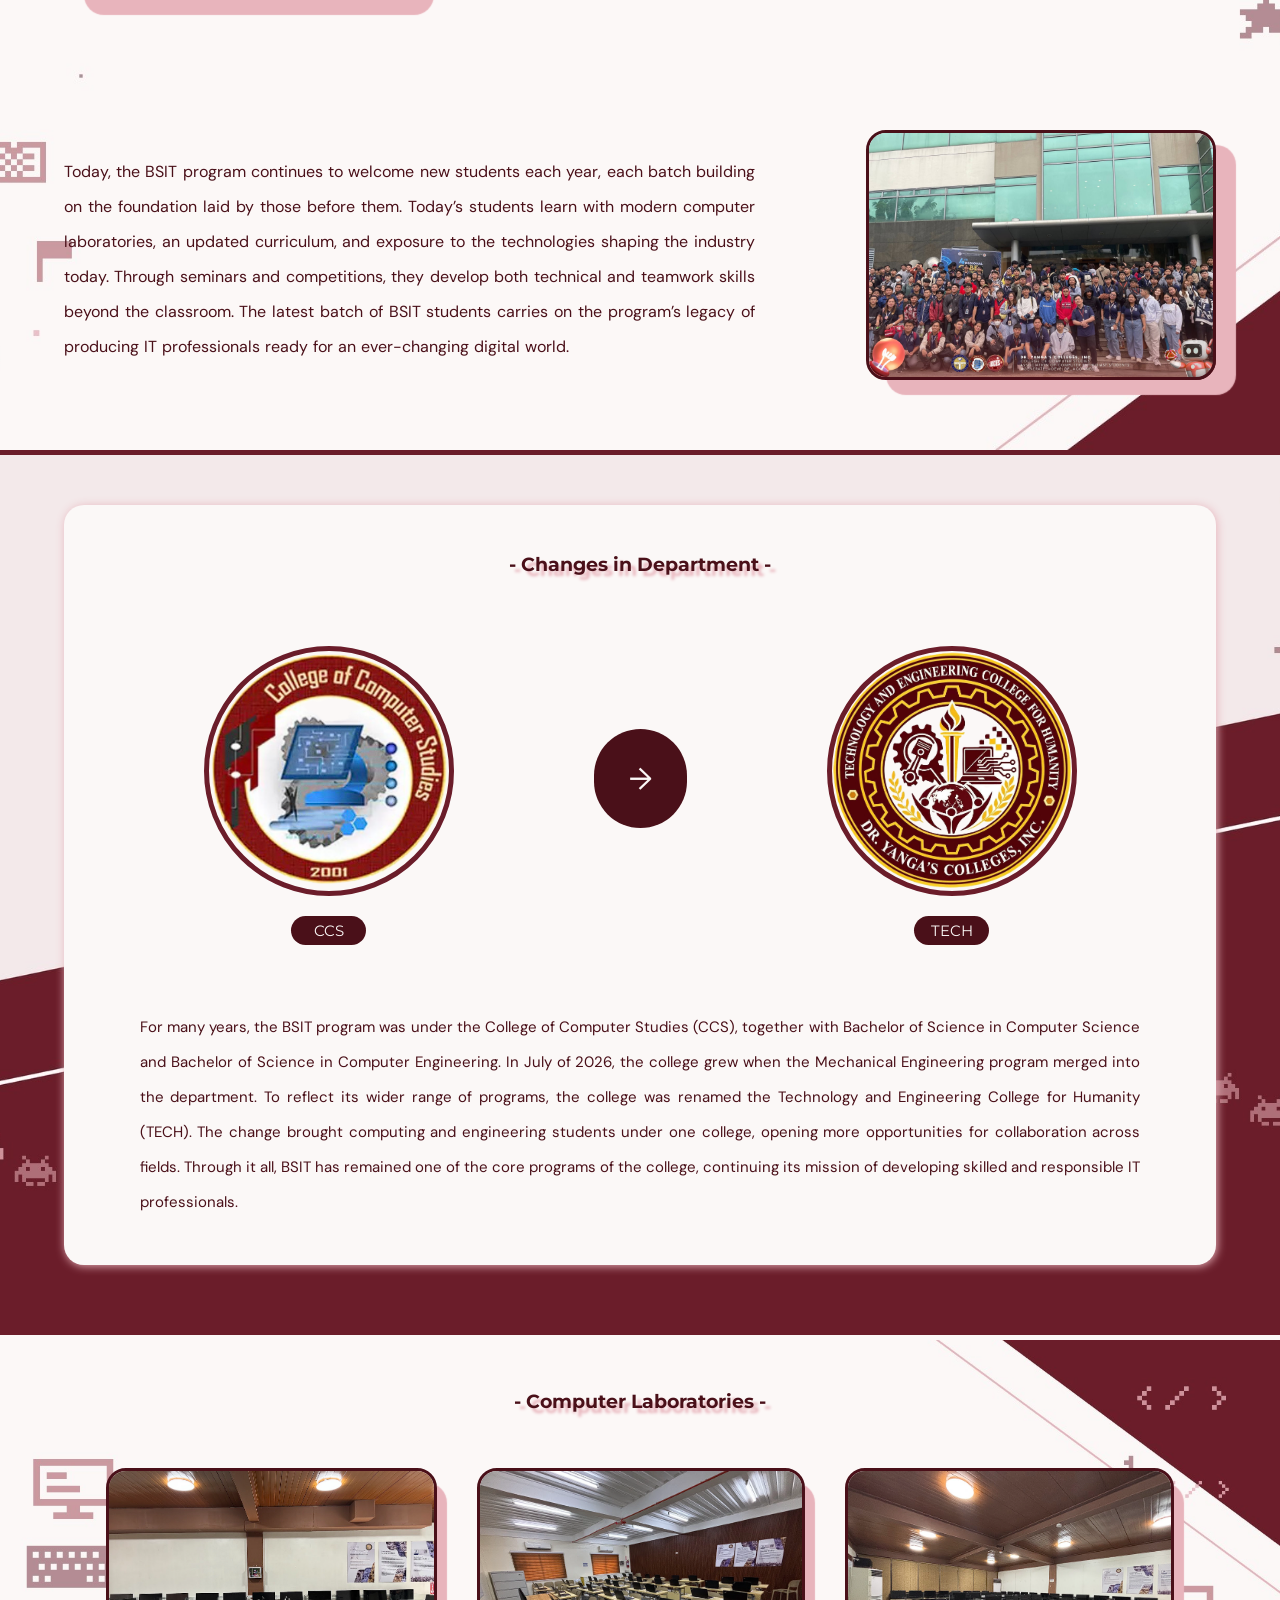
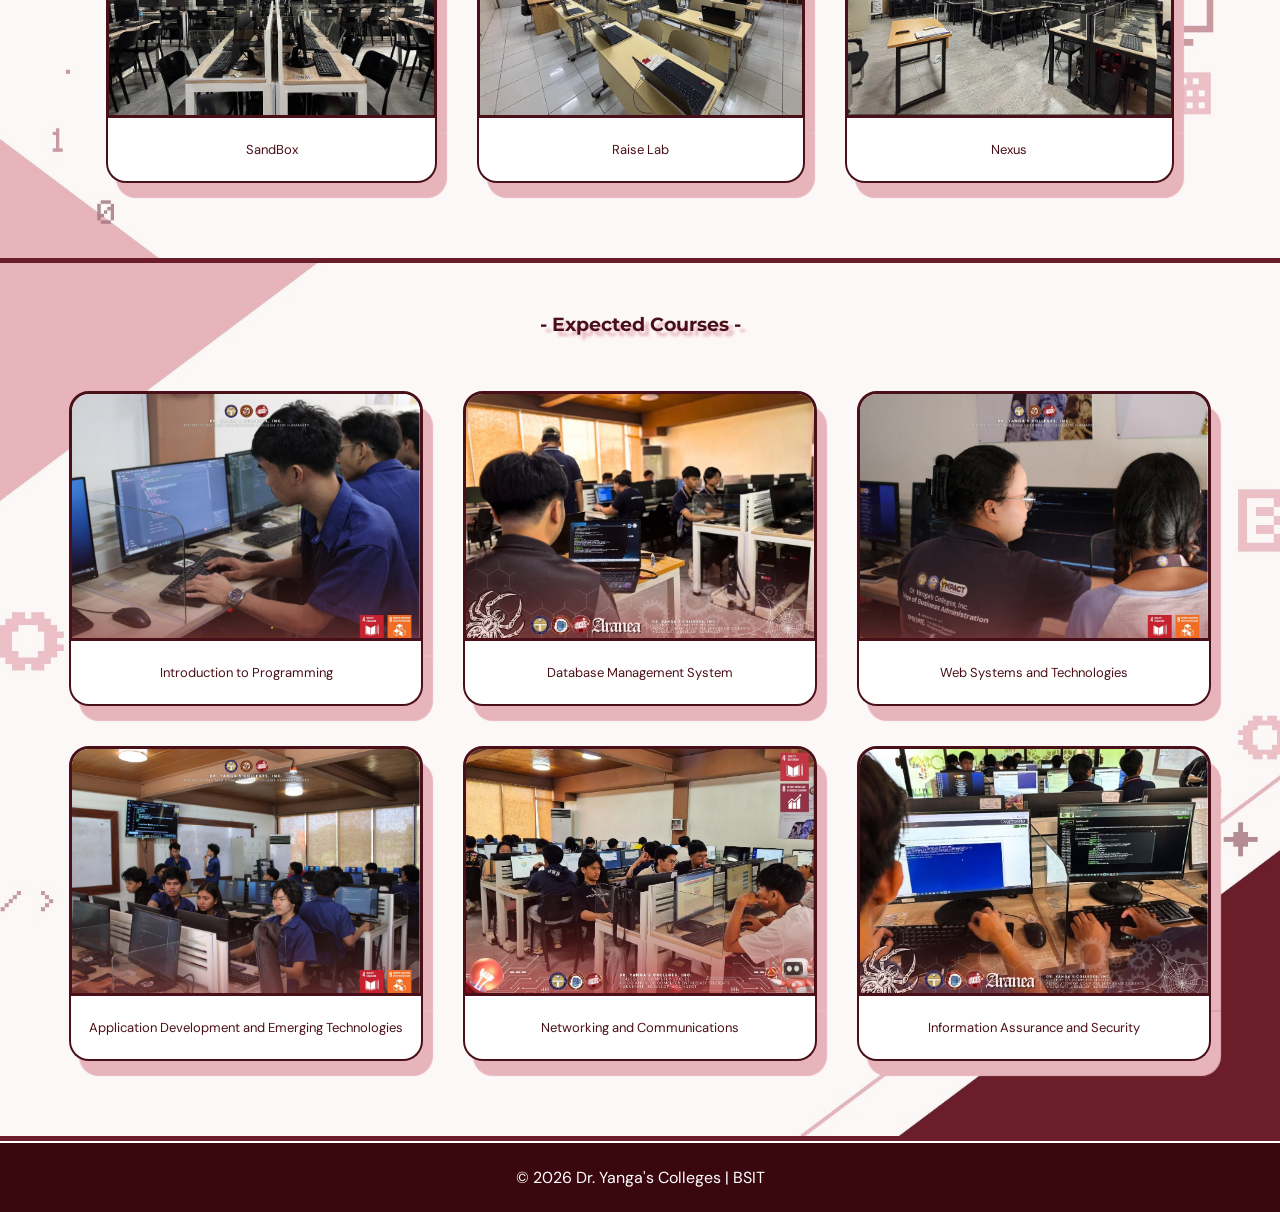
==== commit b6b9d199: "finally" ====
--- a/aboutus.html
+++ b/aboutus.html
@@ -2,8 +2,10 @@
 <html lang="en">
     <head>
         <title>About Us | BSIT</title>
+        <meta charset="UTF-8">
+        <meta name="viewport" content="width=device-width, initial-scale=1.0">
         <link rel="stylesheet" href="styles.css">
-        <link rel="icon" type="image/png" href="images/logo/dyci-logo.png">
+        <link rel="icon" type="image/png" href="images/logo/tech.png">
         <link rel="preconnect" href="https://fonts.googleapis.com">
         <link rel="preconnect" href="https://fonts.gstatic.com" crossorigin>
         <link href="https://fonts.googleapis.com/css2?family=Montserrat:wght@900&family=DM+Sans:wght@400;700&display=swap" rel="stylesheet">
@@ -11,9 +13,11 @@
     <body>
         <header class="content-nav">
             <nav>
+                <input type="checkbox" id="menu-toggle">
+                <label for="menu-toggle" class="hamburger">☰</label>
                 <ul>
                     <li class="landing-page-nav"><a href="index.html"><img src="images/logo/dyci-logo.png" alt="dyci-logo"></a></li>
-                    <li><a href="aboutus.html">About Us</a></li>
+                    <li><a href="aboutus.html" id="active">About Us</a></li>
                     <li><a href="faculty.html">Faculty</a></li>
                     <li><a href="events.html">Events</a></li>
                     <li><a href="achievements.html">Achievements</a></li>
--- a/styles.css
+++ b/styles.css
@@ -31,6 +31,16 @@
     font-weight: bold;
     color: #fbf8f7;
     margin-right: 50px;
+    border: 2px solid transparent;
+    transition: 0.5s;
+}
+
+.content-nav nav ul li a:hover {
+    border-bottom-color: #fbf8f7;
+}
+
+#active {
+    border-bottom: 2px solid #fbf8f7;
 }
 
 .landing-page-nav {
@@ -1312,4 +1322,8 @@
     color: white;
     padding: 8px 20px;
     border-top: 2px solid;
+}
+
+#menu-toggle, .hamburger {
+    display: none;
 }
